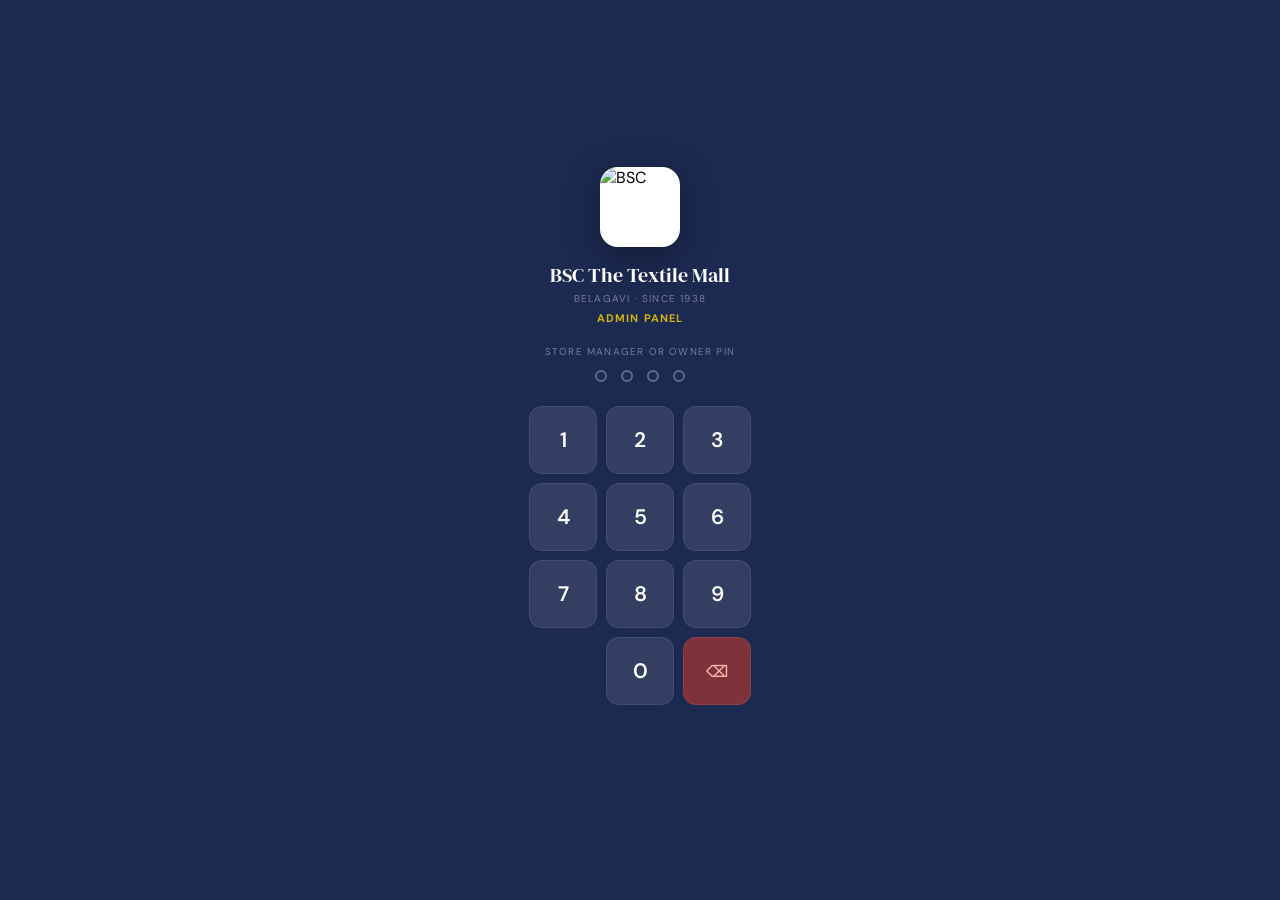
==== admin.html @ 537e8206 "Create admin.html" ====
<!DOCTYPE html>
<html lang="en">
<head>
<meta charset="UTF-8"/>
<meta name="viewport" content="width=device-width,initial-scale=1,maximum-scale=1,user-scalable=no"/>
<title>Admin Panel — BSC Store Checklist</title>
<link href="https://fonts.googleapis.com/css2?family=DM+Serif+Display&family=DM+Sans:opsz,wght@9..40,400;9..40,600;9..40,700&display=swap" rel="stylesheet"/>
<style>
:root{
  --navy:#1E2D5A;--navy-l:#EEF1FB;--gold:#B8860B;--gold-l:#FFF8E7;
  --crimson:#C0392B;--crimson-l:#FFECEC;
  --green:#1E7A1E;--green-l:#D1FAE5;
  --orange:#D97706;--orange-l:#FEF3C7;
  --ink:#1A1A2E;--ink-60:rgba(26,26,46,.6);--ink-30:rgba(26,26,46,.3);--ink-10:rgba(26,26,46,.06);
  --ivory:#F9F7F0;--white:#fff;--border:#E8E4D8;
  --r:12px;--r-sm:8px;
}
*,*::before,*::after{box-sizing:border-box;margin:0;padding:0}
html,body{height:100%;background:var(--navy);font-family:"DM Sans",system-ui,sans-serif;-webkit-font-smoothing:antialiased}
button{font-family:inherit;cursor:pointer;border:0;outline:0;-webkit-tap-highlight-color:transparent}
input,select,textarea{font-family:inherit;outline:0}

/* ── PAGES ── */
.page{position:fixed;top:0;left:0;right:0;bottom:0;display:none;overflow-y:auto}
.page.active{display:block}

/* ── PIN PAGE ── */
#pg-pin{background:#1C2951;flex-direction:column;align-items:center;justify-content:center}
#pg-pin.active{display:flex}
.logo-icon{width:80px;height:80px;background:#fff;border-radius:18px;display:flex;align-items:center;justify-content:center;overflow:hidden;margin-bottom:14px;box-shadow:0 8px 32px rgba(0,0,0,.35)}
.logo-icon img{width:100%;height:100%;object-fit:cover}
.s-name{font-family:"DM Serif Display",serif;font-size:20px;color:#fff;margin-bottom:3px;text-align:center}
.tagline{font-size:10px;color:rgba(255,255,255,.4);letter-spacing:.12em;text-transform:uppercase;margin-bottom:6px}
.app-nm{font-size:11px;font-weight:700;color:rgba(255,215,0,.8);letter-spacing:.1em;text-transform:uppercase;margin-bottom:20px}
.pin-hint{font-size:10px;color:rgba(255,255,255,.4);letter-spacing:.12em;text-transform:uppercase;margin-bottom:12px}
.dots{display:flex;gap:14px;justify-content:center;margin-bottom:24px}
.dot{width:12px;height:12px;border-radius:50%;border:2px solid rgba(255,255,255,.3);background:transparent;transition:all .18s}
.dot.on{background:#fff;border-color:#fff}
.pad{display:grid;grid-template-columns:repeat(3,68px);gap:9px}
.k{width:68px;height:68px;border-radius:13px;background:rgba(255,255,255,.1);color:#fff;font-size:21px;font-weight:600;border:1px solid rgba(255,255,255,.08);transition:background .12s,transform .1s}
.k:active{background:rgba(255,255,255,.22);transform:scale(.93)}
.k-zero{grid-column:2}
.k-del{background:rgba(192,57,43,.6);font-size:16px;color:#ffb3a8}
.pin-msg{font-size:12px;min-height:18px;margin-top:10px;color:#ff8b7e;text-align:center}
.pin-msg.info{color:rgba(255,255,255,.5)}

/* ── MAIN PAGE ── */
#pg-main{background:var(--ivory)}
.topbar{background:var(--navy);padding:13px 18px;display:flex;align-items:center;justify-content:space-between;position:sticky;top:0;z-index:100}
.tb-left{display:flex;align-items:center;gap:10px}
.tb-logo{height:34px;width:44px;object-fit:contain;background:rgba(255,255,255,.1);border-radius:7px;padding:3px}
.tb-info .tb-title{font-family:"DM Serif Display",serif;color:#fff;font-size:15px}
.tb-info .tb-sub{font-size:10px;color:rgba(255,255,255,.5);margin-top:2px}
.tb-right{display:flex;gap:8px;align-items:center}
.back-btn{padding:7px 14px;border-radius:8px;background:rgba(255,255,255,.12);color:#fff;font-size:12px;font-weight:600}

/* tabs */
.tabs{background:var(--white);border-bottom:2px solid var(--border);display:flex;position:sticky;top:60px;z-index:90}
.tab{flex:1;padding:12px 6px;font-size:12px;font-weight:600;color:var(--ink-60);border-bottom:2px solid transparent;margin-bottom:-2px;background:transparent;border-top:0;border-left:0;border-right:0;border-radius:0;transition:color .15s,border-color .15s;text-align:center}
.tab.active{color:var(--navy);border-bottom-color:var(--gold)}

/* panels */
.panel{display:none;padding:16px;max-width:900px;margin:0 auto;padding-bottom:40px}
.panel.active{display:block}

/* section header row */
.sec-hdr{display:flex;align-items:center;justify-content:space-between;margin-bottom:12px;margin-top:4px}
.sec-hdr h2{font-family:"DM Serif Display",serif;font-size:18px;color:var(--navy)}
.add-btn{padding:9px 16px;border-radius:var(--r-sm);background:var(--navy);color:#fff;font-size:12px;font-weight:700;display:flex;align-items:center;gap:6px}

/* search/filter bar */
.filter-bar{display:flex;gap:8px;margin-bottom:14px;flex-wrap:wrap}
.search-inp{flex:1;min-width:160px;padding:9px 12px;border-radius:var(--r-sm);border:1.5px solid var(--border);font-size:13px;background:var(--white);color:var(--ink)}
.filter-sel{padding:9px 10px;border-radius:var(--r-sm);border:1.5px solid var(--border);font-size:12px;background:var(--white);color:var(--ink)}

/* task table */
.task-table{width:100%;border-collapse:collapse;background:var(--white);border-radius:var(--r);overflow:hidden;border:1.5px solid var(--border)}
.task-table th{background:var(--navy);color:#fff;font-size:11px;font-weight:700;padding:10px 12px;text-align:left;letter-spacing:.05em}
.task-table td{padding:10px 12px;font-size:12px;color:var(--ink);border-bottom:1px solid var(--border);vertical-align:middle}
.task-table tr:last-child td{border-bottom:0}
.task-table tr:hover td{background:var(--ivory)}
.tid{font-size:10px;font-weight:700;color:var(--ink-60);font-family:monospace}
.role-pill{display:inline-block;padding:2px 8px;border-radius:5px;font-size:10px;font-weight:600;background:var(--navy-l);color:var(--navy);margin:1px}
.type-pill{display:inline-block;padding:2px 8px;border-radius:5px;font-size:10px;font-weight:600;background:var(--gold-l);color:var(--gold)}
.inactive-row td{opacity:.45}
.active-toggle{width:36px;height:20px;border-radius:10px;border:0;cursor:pointer;position:relative;transition:background .2s;flex-shrink:0}
.active-toggle.on{background:var(--green)}
.active-toggle.off{background:var(--ink-30)}
.active-toggle::after{content:'';position:absolute;top:2px;width:16px;height:16px;border-radius:50%;background:#fff;transition:left .2s}
.active-toggle.on::after{left:18px}
.active-toggle.off::after{left:2px}
.action-btns{display:flex;gap:6px}
.edit-btn{padding:5px 11px;border-radius:6px;background:var(--navy-l);color:var(--navy);font-size:11px;font-weight:600}
.del-btn{padding:5px 11px;border-radius:6px;background:var(--crimson-l);color:var(--crimson);font-size:11px;font-weight:600}

/* users cards */
.user-grid{display:grid;grid-template-columns:repeat(auto-fill,minmax(240px,1fr));gap:12px}
.user-card{background:var(--white);border-radius:var(--r);border:1.5px solid var(--border);padding:14px;display:flex;align-items:center;gap:12px}
.user-card.inactive{opacity:.5}
.u-avatar{width:42px;height:42px;border-radius:10px;background:var(--navy);color:#fff;font-size:16px;font-weight:700;display:flex;align-items:center;justify-content:center;flex-shrink:0}
.u-info{flex:1;min-width:0}
.u-name{font-size:14px;font-weight:700;color:var(--ink)}
.u-role{font-size:11px;color:var(--ink-60);margin-top:2px}
.u-pin{font-size:11px;font-weight:700;color:var(--navy);margin-top:3px;font-family:monospace;letter-spacing:.08em}
.u-actions{display:flex;flex-direction:column;gap:5px}

/* settings */
.settings-grid{display:grid;gap:14px}
.setting-card{background:var(--white);border-radius:var(--r);border:1.5px solid var(--border);padding:16px}
.setting-card h3{font-size:13px;font-weight:700;color:var(--navy);margin-bottom:12px;display:flex;align-items:center;gap:7px}
.setting-row{display:flex;flex-direction:column;gap:4px;margin-bottom:10px}
.setting-row:last-child{margin-bottom:0}
.setting-row label{font-size:11px;font-weight:600;color:var(--ink-60);text-transform:uppercase;letter-spacing:.06em}
.setting-row input,.setting-row select{padding:9px 12px;border-radius:var(--r-sm);border:1.5px solid var(--border);font-size:13px;color:var(--ink);background:var(--ivory)}
.save-settings-btn{padding:11px 22px;border-radius:var(--r-sm);background:var(--navy);color:#fff;font-size:13px;font-weight:700;margin-top:4px}

/* ── DRAWER (slide-in form) ── */
.overlay{position:fixed;inset:0;background:rgba(0,0,0,.45);z-index:200;display:none}
.overlay.open{display:block}
.drawer{position:fixed;bottom:0;left:0;right:0;background:var(--white);border-radius:20px 20px 0 0;z-index:201;transform:translateY(100%);transition:transform .3s cubic-bezier(.4,0,.2,1);max-height:92vh;overflow-y:auto;padding:20px 18px 32px}
.drawer.open{transform:translateY(0)}
.drawer-handle{width:36px;height:4px;border-radius:2px;background:var(--border);margin:0 auto 16px}
.drawer-title{font-family:"DM Serif Display",serif;font-size:18px;color:var(--navy);margin-bottom:16px}
.form-row{display:flex;flex-direction:column;gap:4px;margin-bottom:12px}
.form-row label{font-size:11px;font-weight:600;color:var(--ink-60);text-transform:uppercase;letter-spacing:.06em}
.form-row input,.form-row select,.form-row textarea{padding:10px 12px;border-radius:var(--r-sm);border:1.5px solid var(--border);font-size:13px;color:var(--ink);background:var(--ivory);width:100%}
.form-row textarea{resize:none;height:60px}
.form-row select{appearance:none;-webkit-appearance:none;background-image:url("data:image/svg+xml,%3Csvg xmlns='http://www.w3.org/2000/svg' width='12' height='8'%3E%3Cpath d='M1 1l5 5 5-5' stroke='%231A1A2E' stroke-width='1.5' fill='none'/%3E%3C/svg%3E");background-repeat:no-repeat;background-position:right 12px center;padding-right:32px}
.form-2col{display:grid;grid-template-columns:1fr 1fr;gap:10px}
.drawer-btns{display:flex;gap:10px;margin-top:16px}
.drawer-cancel{flex:1;padding:13px;border-radius:var(--r);background:var(--ivory);color:var(--ink-60);font-size:14px;font-weight:600;border:1.5px solid var(--border)}
.drawer-save{flex:2;padding:13px;border-radius:var(--r);background:var(--navy);color:#fff;font-size:14px;font-weight:700}

/* PIN confirm modal */
.modal-wrap{position:fixed;inset:0;background:rgba(0,0,0,.5);z-index:300;display:none;align-items:center;justify-content:center;padding:20px}
.modal-wrap.open{display:flex}
.modal{background:var(--white);border-radius:var(--r);padding:24px;width:100%;max-width:320px}
.modal h3{font-family:"DM Serif Display",serif;font-size:17px;color:var(--navy);margin-bottom:6px}
.modal p{font-size:13px;color:var(--ink-60);margin-bottom:16px}
.pin-inp{width:100%;padding:12px;border-radius:var(--r-sm);border:1.5px solid var(--border);font-size:18px;text-align:center;letter-spacing:.2em;color:var(--navy);font-weight:700;background:var(--ivory);-webkit-text-security:disc}
.modal-msg{font-size:12px;color:var(--crimson);margin-top:6px;min-height:18px}
.modal-btns{display:flex;gap:10px;margin-top:14px}
.modal-cancel{flex:1;padding:12px;border-radius:var(--r-sm);background:var(--ivory);color:var(--ink-60);font-size:13px;font-weight:600;border:1.5px solid var(--border)}
.modal-confirm{flex:2;padding:12px;border-radius:var(--r-sm);background:var(--navy);color:#fff;font-size:13px;font-weight:700}

/* loading spinner */
#pg-load{background:var(--ivory);flex-direction:column;align-items:center;justify-content:center;gap:14px}
#pg-load.active{display:flex}
.spinner{width:36px;height:36px;border-radius:50%;border:3px solid var(--border);border-top-color:var(--navy);animation:spin .7s linear infinite}
@keyframes spin{to{transform:rotate(360deg)}}

/* toast */
#toast{position:fixed;bottom:28px;left:50%;transform:translateX(-50%) translateY(60px);background:var(--ink);color:#fff;padding:11px 20px;border-radius:10px;font-size:13px;z-index:999;transition:transform .3s,opacity .3s;white-space:nowrap;pointer-events:none;opacity:0}
#toast.show{transform:translateX(-50%) translateY(0);opacity:1}
#toast.err{background:var(--crimson)}
#toast.ok{background:var(--green)}

/* empty */
.empty{text-align:center;padding:40px 20px;color:var(--ink-60);font-size:13px}

@media(max-width:600px){
  .task-table{display:block;overflow-x:auto}
  .form-2col{grid-template-columns:1fr}
}
</style>
</head>
<body>

<!-- PIN PAGE -->
<div id="pg-pin" class="page active">
  <div class="logo-icon"><img id="pinLogo" alt="BSC"/></div>
  <div class="s-name">BSC The Textile Mall</div>
  <div class="tagline">Belagavi &middot; Since 1938</div>
  <div class="app-nm">Admin Panel</div>
  <div class="pin-hint">Store Manager or Owner PIN</div>
  <div class="dots">
    <div class="dot" id="d0"></div><div class="dot" id="d1"></div>
    <div class="dot" id="d2"></div><div class="dot" id="d3"></div>
  </div>
  <div class="pad">
    <button class="k" onclick="kp(1)">1</button><button class="k" onclick="kp(2)">2</button><button class="k" onclick="kp(3)">3</button>
    <button class="k" onclick="kp(4)">4</button><button class="k" onclick="kp(5)">5</button><button class="k" onclick="kp(6)">6</button>
    <button class="k" onclick="kp(7)">7</button><button class="k" onclick="kp(8)">8</button><button class="k" onclick="kp(9)">9</button>
    <button class="k k-zero" onclick="kp(0)">0</button><button class="k k-del" onclick="kd()">&#9003;</button>
  </div>
  <div class="pin-msg" id="pmsg"></div>
</div>

<!-- LOADING -->
<div id="pg-load" class="page">
  <div class="spinner"></div>
  <div style="font-size:13px;color:var(--ink-60)">Loading...</div>
</div>

<!-- MAIN ADMIN PAGE -->
<div id="pg-main" class="page">
  <div class="topbar">
    <div class="tb-left">
      <img class="tb-logo" id="topLogo" alt="BSC"/>
      <div class="tb-info">
        <div class="tb-title">Admin Panel</div>
        <div class="tb-sub" id="tb-user">—</div>
      </div>
    </div>
    <div class="tb-right">
      <button class="back-btn" onclick="location.href='dashboard.html'">&#8592; Dashboard</button>
    </div>
  </div>

  <div class="tabs">
    <button class="tab active" onclick="switchTab('tasks')">&#9776; Tasks</button>
    <button class="tab" onclick="switchTab('users')">&#128100; Users</button>
    <button class="tab" onclick="switchTab('settings')">&#9881; Settings</button>
  </div>

  <!-- TASKS PANEL -->
  <div class="panel active" id="panel-tasks">
    <div class="sec-hdr">
      <h2>Checklist Tasks</h2>
      <button class="add-btn" onclick="openTaskDrawer()">&#43; Add Task</button>
    </div>
    <div class="filter-bar">
      <input class="search-inp" id="taskSearch" placeholder="&#128269; Search tasks..." oninput="renderTasks()"/>
      <select class="filter-sel" id="secFilter" onchange="renderTasks()"><option value="">All Sections</option></select>
      <select class="filter-sel" id="roleFilter" onchange="renderTasks()"><option value="">All Roles</option></select>
      <select class="filter-sel" id="statusFilter" onchange="renderTasks()">
        <option value="">All</option><option value="active">Active</option><option value="inactive">Inactive</option>
      </select>
    </div>
    <div style="overflow-x:auto">
      <table class="task-table" id="taskTable">
        <thead><tr>
          <th>ID</th><th>Section</th><th>Task</th><th>Role 1</th><th>Role 2</th>
          <th>Type</th><th>Mand.</th><th>Active</th><th>Actions</th>
        </tr></thead>
        <tbody id="taskBody"></tbody>
      </table>
    </div>
    <div class="empty" id="taskEmpty" style="display:none">No tasks found.</div>
  </div>

  <!-- USERS PANEL -->
  <div class="panel" id="panel-users">
    <div class="sec-hdr">
      <h2>Users</h2>
      <button class="add-btn" onclick="openUserDrawer()">&#43; Add User</button>
    </div>
    <div class="user-grid" id="userGrid"></div>
    <div class="empty" id="userEmpty" style="display:none">No users found.</div>
  </div>

  <!-- SETTINGS PANEL -->
  <div class="panel" id="panel-settings">
    <div class="sec-hdr"><h2>Settings</h2></div>
    <div class="settings-grid">
      <div class="setting-card">
        <h3>&#127981; Store Information</h3>
        <div class="setting-row"><label>Store Name</label><input id="s-storeName" type="text"/></div>
        <div class="setting-row"><label>Location</label><input id="s-location" type="text"/></div>
        <div class="form-2col">
          <div class="setting-row"><label>Opening Time</label><input id="s-openTime" type="time"/></div>
          <div class="setting-row"><label>Closing Time</label><input id="s-closeTime" type="time"/></div>
        </div>
        <button class="save-settings-btn" onclick="saveSettings()">Save Settings</button>
      </div>
    </div>
  </div>
</div>

<!-- TASK DRAWER -->
<div class="overlay" id="taskOverlay" onclick="closeTaskDrawer()"></div>
<div class="drawer" id="taskDrawer">
  <div class="drawer-handle"></div>
  <div class="drawer-title" id="drawerTitle">Add Task</div>
  <input type="hidden" id="editTaskId"/>
  <div class="form-row"><label>Section</label>
    <select id="f-section" onchange="checkNewSec()">
      <option value="">— Select —</option>
      <option value="__new__">+ New section...</option>
    </select>
  </div>
  <div class="form-row" id="newSecRow" style="display:none">
    <label>New Section Name</label><input id="f-newSection" type="text" placeholder="e.g. Mid-Day Checks"/>
  </div>
  <div class="form-row"><label>Task Name</label><input id="f-taskName" type="text" placeholder="Describe the task..."/></div>
  <div class="form-2col">
    <div class="form-row"><label>Role 1</label>
      <select id="f-role1">
        <option value="Store Manager">Store Manager</option>
        <option value="Billing Manager">Billing Manager</option>
        <option value="CRM Manager(1)">CRM Manager(1)</option>
        <option value="CRM Manager(2)">CRM Manager(2)</option>
        <option value="Electrical Manager">Electrical Manager</option>
        <option value="All">All</option>
      </select>
    </div>
    <div class="form-row"><label>Role 2</label>
      <select id="f-role2">
        <option value="NA">NA</option>
        <option value="Store Manager">Store Manager</option>
        <option value="Billing Manager">Billing Manager</option>
        <option value="CRM Manager(1)">CRM Manager(1)</option>
        <option value="CRM Manager(2)">CRM Manager(2)</option>
        <option value="Electrical Manager">Electrical Manager</option>
        <option value="All">All</option>
      </select>
    </div>
  </div>
  <div class="form-2col">
    <div class="form-row"><label>Type</label>
      <select id="f-type">
        <option value="yesno">Yes / No</option>
        <option value="rating">Rating (1–5)</option>
        <option value="photo">Photo</option>
        <option value="text">Text</option>
      </select>
    </div>
    <div class="form-row"><label>Mandatory</label>
      <select id="f-mandatory"><option value="Yes">Yes</option><option value="No">No</option></select>
    </div>
  </div>
  <div class="form-2col">
    <div class="form-row"><label>Photo Required</label>
      <select id="f-photo"><option value="No">No</option><option value="Yes">Yes</option></select>
    </div>
    <div class="form-row"><label>Active</label>
      <select id="f-active"><option value="Yes">Yes</option><option value="No">No</option></select>
    </div>
  </div>
  <div class="drawer-btns">
    <button class="drawer-cancel" onclick="closeTaskDrawer()">Cancel</button>
    <button class="drawer-save" onclick="saveTask()">&#10003; Save Task</button>
  </div>
</div>

<!-- USER DRAWER -->
<div class="overlay" id="userOverlay" onclick="closeUserDrawer()"></div>
<div class="drawer" id="userDrawer">
  <div class="drawer-handle"></div>
  <div class="drawer-title" id="userDrawerTitle">Add User</div>
  <input type="hidden" id="editUserName"/>
  <div class="form-row"><label>Full Name</label><input id="u-name" type="text" placeholder="e.g. Prem Kumar"/></div>
  <div class="form-row"><label>Role</label>
    <select id="u-role">
      <option value="Store Manager">Store Manager</option>
      <option value="Billing Manager">Billing Manager</option>
      <option value="CRM Manager(1)">CRM Manager(1)</option>
      <option value="CRM Manager(2)">CRM Manager(2)</option>
      <option value="Electrical Manager">Electrical Manager</option>
      <option value="Owner">Owner</option>
    </select>
  </div>
  <div class="form-row"><label>PIN (4 digits)</label><input id="u-pin" type="number" placeholder="e.g. 4412" maxlength="4" min="1000" max="9999"/></div>
  <div class="form-row"><label>Status</label>
    <select id="u-active"><option value="Yes">Active</option><option value="No">Inactive</option></select>
  </div>
  <div class="drawer-btns">
    <button class="drawer-cancel" onclick="closeUserDrawer()">Cancel</button>
    <button class="drawer-save" onclick="saveUser()">&#10003; Save User</button>
  </div>
</div>

<!-- PIN CONFIRM MODAL -->
<div class="modal-wrap" id="pinModal">
  <div class="modal">
    <h3>&#128274; Confirm Identity</h3>
    <p id="pinModalMsg">Enter your Store Manager or Owner PIN to save changes.</p>
    <input class="pin-inp" id="confirmPin" type="password" maxlength="4" placeholder="••••" oninput="clearModalMsg()"/>
    <div class="modal-msg" id="modalMsg"></div>
    <div class="modal-btns">
      <button class="modal-cancel" onclick="closePinModal()">Cancel</button>
      <button class="modal-confirm" onclick="confirmPinAction()">Confirm</button>
    </div>
  </div>
</div>

<div id="toast"></div>

<script>
var API='https://script.google.com/macros/s/AKfycbzT-GnqHn6EfZnNMl2JdqwTfaOoKLklHe0PN4CSynq-c2nZWa1t43_8vNyvCrkpHqSyhQ/exec';
var BSC_LOGO='https://bsctextilescandb-ui.github.io/retail-crm/logo.jpg';

var me=null, pin='';
var allTasks=[], allUsers=[], settings={};
var pendingAction=null; // {fn, label}

// ── LOGOS ──────────────────────────────────────────────────────
document.getElementById('pinLogo').src=BSC_LOGO;
document.getElementById('topLogo').src=BSC_LOGO;

// ── PIN ────────────────────────────────────────────────────────
function dots(){ for(var i=0;i<4;i++){ var el=document.getElementById('d'+i); if(i<pin.length) el.classList.add('on'); else el.classList.remove('on'); } }
function kp(n){ if(pin.length>=4) return; pin+=String(n); dots(); if(pin.length===4) setTimeout(doLogin,200); }
function kd(){ if(!pin.length) return; pin=pin.slice(0,-1); dots(); setMsg('',''); }
function setMsg(t,c){ var el=document.getElementById('pmsg'); el.textContent=t; el.className='pin-msg'+(c?' '+c:''); }

function doLogin(){
  setMsg('Checking...','info');
  apiGet('validatePin',{pin:pin},function(r){
    if(!r.ok){ setMsg(r.error||'Invalid PIN','err'); pin=''; dots(); return; }
    if(!r.isAdmin){ setMsg('Admin access only (Store Manager or Owner)','err'); pin=''; dots(); return; }
    me={name:r.name,role:r.role,pin:pin};
    goPage('pg-load');
    loadAll();
  });
}

// ── PAGES ──────────────────────────────────────────────────────
function goPage(id){
  ['pg-pin','pg-load','pg-main'].forEach(function(p){
    var el=document.getElementById(p); if(!el) return;
    if(p===id){ el.classList.add('active'); el.style.display=''; }
    else{ el.classList.remove('active'); el.style.display='none'; }
  });
}

// ── API ────────────────────────────────────────────────────────
function apiGet(action,params,cb){
  var q='action='+encodeURIComponent(action);
  if(params) Object.keys(params).forEach(function(k){ q+='&'+encodeURIComponent(k)+'='+encodeURIComponent(String(params[k])); });
  fetch(API+'?'+q,{redirect:'follow'}).then(function(r){return r.text();})
    .then(function(t){try{cb(JSON.parse(t));}catch(e){cb({ok:false,error:'Bad response'});}})
    .catch(function(e){cb({ok:false,error:e.message});});
}
function apiPost(data,cb){
  fetch(API,{method:'POST',headers:{'Content-Type':'text/plain;charset=utf-8'},body:JSON.stringify(data),redirect:'follow'})
    .then(function(r){return r.text();})
    .then(function(t){try{cb(JSON.parse(t));}catch(e){cb({ok:false,error:'Server error'});}})
    .catch(function(e){cb({ok:false,error:e.message});});
}
function toast(msg,type){
  var t=document.getElementById('toast'); t.textContent=msg;
  t.className=(type==='err'?'err show':type==='ok'?'ok show':'show');
  clearTimeout(t._t); t._t=setTimeout(function(){t.className='';},3000);
}
function esc(s){ return String(s).replace(/&/g,'&amp;').replace(/</g,'&lt;').replace(/>/g,'&gt;'); }

// ── LOAD ALL ───────────────────────────────────────────────────
function loadAll(){
  var done=0;
  function check(){ if(++done===3){ goPage('pg-main'); document.getElementById('tb-user').textContent=me.name+' · '+me.role; } }
  apiGet('getTasks',{},function(r){ if(r.ok){ allTasks=r.tasks||[]; populateFilters(); renderTasks(); } check(); });
  apiGet('getUsers',{},function(r){ if(r.ok){ allUsers=r.users||[]; renderUsers(); } check(); });
  apiGet('getSettings',{},function(r){ if(r.ok){ settings=r.settings||{}; populateSettings(); } check(); });
}

// ── TABS ───────────────────────────────────────────────────────
function switchTab(tab){
  ['tasks','users','settings'].forEach(function(t){
    document.querySelector('[onclick*="\''+t+'\'"]').classList.toggle('active',t===tab);
    document.getElementById('panel-'+t).classList.toggle('active',t===tab);
  });
}

// ── TASKS ──────────────────────────────────────────────────────
function populateFilters(){
  var secs=[...new Set(allTasks.map(function(t){return String(t.Section||'').trim();}))].filter(Boolean);
  var roles=[...new Set(allTasks.flatMap(function(t){return [String(t.Role1||''),String(t.Role2||'')].filter(function(r){return r&&r!=='NA'&&r!=='na';});}))];
  var sf=document.getElementById('secFilter'); sf.innerHTML='<option value="">All Sections</option>';
  secs.forEach(function(s){ sf.innerHTML+='<option value="'+esc(s)+'">'+esc(s)+'</option>'; });
  var rf=document.getElementById('roleFilter'); rf.innerHTML='<option value="">All Roles</option>';
  roles.forEach(function(r){ rf.innerHTML+='<option value="'+esc(r)+'">'+esc(r)+'</option>'; });
  // also populate section dropdown in drawer
  var fd=document.getElementById('f-section');
  fd.innerHTML='<option value="">— Select —</option>';
  secs.forEach(function(s){ fd.innerHTML+='<option value="'+esc(s)+'">'+esc(s)+'</option>'; });
  fd.innerHTML+='<option value="__new__">+ New section...</option>';
}

function renderTasks(){
  var q=(document.getElementById('taskSearch').value||'').toLowerCase();
  var sf=document.getElementById('secFilter').value;
  var rf=document.getElementById('roleFilter').value;
  var stf=document.getElementById('statusFilter').value;
  var filtered=allTasks.filter(function(t){
    if(sf&&String(t.Section||'').trim()!==sf) return false;
    if(rf){ var r1=String(t.Role1||'').trim(),r2=String(t.Role2||'').trim(); if(r1!==rf&&r2!==rf) return false; }
    if(stf==='active'&&String(t.Active||'').trim().toLowerCase()!=='yes') return false;
    if(stf==='inactive'&&String(t.Active||'').trim().toLowerCase()==='yes') return false;
    if(q){ var hay=(String(t.Task_ID||'')+String(t.Task_Name||'')+String(t.Section||'')).toLowerCase(); if(!hay.includes(q)) return false; }
    return true;
  });
  var tbody=document.getElementById('taskBody');
  tbody.innerHTML='';
  document.getElementById('taskEmpty').style.display=filtered.length?'none':'block';
  document.getElementById('taskTable').style.display=filtered.length?'':'none';
  filtered.forEach(function(t){
    var isActive=String(t.Active||'').trim().toLowerCase()==='yes';
    var tr=document.createElement('tr');
    tr.className=isActive?'':'inactive-row';
    tr.innerHTML=
      '<td><span class="tid">'+esc(t.Task_ID||'')+'</span></td>'
      +'<td style="max-width:120px;white-space:nowrap;overflow:hidden;text-overflow:ellipsis">'+esc(t.Section||'')+'</td>'
      +'<td style="max-width:220px">'+esc(t.Task_Name||'')+'</td>'
      +'<td><span class="role-pill">'+esc(t.Role1||'')+'</span></td>'
      +'<td>'+(t.Role2&&String(t.Role2).trim()!=='NA'?'<span class="role-pill">'+esc(t.Role2)+'</span>':'-')+'</td>'
      +'<td><span class="type-pill">'+esc(t.Type||'')+'</span></td>'
      +'<td style="text-align:center">'+(String(t.Mandatory||'').toLowerCase()==='yes'?'&#10003;':'-')+'</td>'
      +'<td><button class="active-toggle '+(isActive?'on':'off')+'" title="Toggle active" onclick="toggleTask(\''+esc(String(t.Task_ID||''))+'\')" data-id="'+esc(String(t.Task_ID||''))+'"></button></td>'
      +'<td><div class="action-btns">'
        +'<button class="edit-btn" onclick="openTaskDrawer(\''+esc(String(t.Task_ID||''))+'\')" >Edit</button>'
        +'<button class="del-btn" onclick="deleteTask(\''+esc(String(t.Task_ID||''))+'\')">Delete</button>'
      +'</div></td>';
    tbody.appendChild(tr);
  });
}

// ── TASK DRAWER ────────────────────────────────────────────────
function openTaskDrawer(taskId){
  document.getElementById('editTaskId').value=taskId||'';
  if(taskId){
    var t=allTasks.find(function(x){return String(x.Task_ID||'').trim()===taskId;});
    if(!t) return;
    document.getElementById('drawerTitle').textContent='Edit Task — '+taskId;
    setVal('f-section',String(t.Section||'').trim());
    setVal('f-taskName',String(t.Task_Name||'').trim());
    setVal('f-role1',String(t.Role1||'').trim());
    setVal('f-role2',String(t.Role2||'NA').trim());
    setVal('f-type',String(t.Type||'yesno').trim().toLowerCase());
    setVal('f-mandatory',String(t.Mandatory||'Yes').trim());
    setVal('f-photo',String(t.Photo_Required||'No').trim());
    setVal('f-active',String(t.Active||'Yes').trim());
  } else {
    document.getElementById('drawerTitle').textContent='Add New Task';
    ['f-taskName','f-newSection'].forEach(function(id){document.getElementById(id).value='';});
    setVal('f-section',''); setVal('f-role1','Store Manager'); setVal('f-role2','NA');
    setVal('f-type','yesno'); setVal('f-mandatory','Yes'); setVal('f-photo','No'); setVal('f-active','Yes');
    document.getElementById('newSecRow').style.display='none';
  }
  document.getElementById('taskOverlay').classList.add('open');
  document.getElementById('taskDrawer').classList.add('open');
}
function closeTaskDrawer(){ document.getElementById('taskOverlay').classList.remove('open'); document.getElementById('taskDrawer').classList.remove('open'); }
function checkNewSec(){ document.getElementById('newSecRow').style.display=document.getElementById('f-section').value==='__new__'?'block':'none'; }

function saveTask(){
  var taskId=document.getElementById('editTaskId').value;
  var secVal=document.getElementById('f-section').value;
  var section=secVal==='__new__'?document.getElementById('f-newSection').value.trim():secVal;
  var taskName=document.getElementById('f-taskName').value.trim();
  if(!section||!taskName){ toast('Section and Task Name are required','err'); return; }
  var payload={
    section,taskName,
    role1:document.getElementById('f-role1').value,
    role2:document.getElementById('f-role2').value,
    type:document.getElementById('f-type').value,
    mandatory:document.getElementById('f-mandatory').value,
    photoRequired:document.getElementById('f-photo').value,
    active:document.getElementById('f-active').value
  };
  if(taskId){ payload.action='updateTask'; payload.taskId=taskId; }
  else { payload.action='addTask'; }
  requirePin(taskId?'Confirm PIN to update task':'Confirm PIN to add task',function(adminPin){
    payload.adminPin=adminPin;
    closeTaskDrawer();
    apiPost(payload,function(r){
      if(r.ok){ toast(taskId?'Task updated':'Task added ✓','ok'); loadAll(); }
      else toast(r.error||'Failed','err');
    });
  });
}

function toggleTask(taskId){
  requirePin('Confirm PIN to toggle task',function(adminPin){
    apiPost({action:'toggleTask',taskId,adminPin},function(r){
      if(r.ok){ toast('Task '+(r.active==='Yes'?'activated':'deactivated')); loadAll(); }
      else toast(r.error||'Failed','err');
    });
  });
}

function deleteTask(taskId){
  if(!confirm('Delete task '+taskId+'?\n\nNote: Tasks with submission history cannot be deleted — use Toggle Active instead.')) return;
  requirePin('Confirm PIN to delete task',function(adminPin){
    apiPost({action:'deleteTask',taskId,adminPin},function(r){
      if(r.ok){ toast('Task deleted','ok'); loadAll(); }
      else toast(r.error||'Cannot delete: '+r.error,'err');
    });
  });
}

// ── USERS ──────────────────────────────────────────────────────
function renderUsers(){
  var grid=document.getElementById('userGrid'); grid.innerHTML='';
  document.getElementById('userEmpty').style.display=allUsers.length?'none':'block';
  allUsers.forEach(function(u){
    var isActive=String(u.active||'').toLowerCase()==='yes';
    var card=document.createElement('div');
    card.className='user-card'+(isActive?'':' inactive');
    var init=(u.name||'?').slice(0,1).toUpperCase();
    card.innerHTML=
      '<div class="u-avatar">'+esc(init)+'</div>'
      +'<div class="u-info">'
        +'<div class="u-name">'+esc(u.name||'')+'</div>'
        +'<div class="u-role">'+esc(u.role||'')+'</div>'
        +'<div class="u-pin">PIN: ****</div>'
        +'<div style="font-size:10px;margin-top:2px;color:'+(isActive?'var(--green)':'var(--crimson)')+'">'+( isActive?'● Active':'● Inactive')+'</div>'
      +'</div>'
      +'<div class="u-actions">'
        +'<button class="edit-btn" onclick="openUserDrawer(\''+esc(u.name||'')+'\')">Edit</button>'
        +'<button class="del-btn" onclick="deactivateUser(\''+esc(u.name||'')+'\')">'+( isActive?'Deactivate':'Activate')+'</button>'
      +'</div>';
    grid.appendChild(card);
  });
}

function openUserDrawer(userName){
  document.getElementById('editUserName').value=userName||'';
  if(userName){
    var u=allUsers.find(function(x){return x.name===userName;});
    if(!u) return;
    document.getElementById('userDrawerTitle').textContent='Edit User';
    document.getElementById('u-name').value=u.name||'';
    document.getElementById('u-name').disabled=true;
    setVal('u-role',u.role||'');
    document.getElementById('u-pin').value='';
    document.getElementById('u-pin').placeholder='Leave blank to keep current PIN';
    setVal('u-active',u.active||'Yes');
  } else {
    document.getElementById('userDrawerTitle').textContent='Add New User';
    document.getElementById('u-name').value='';
    document.getElementById('u-name').disabled=false;
    document.getElementById('u-pin').value='';
    document.getElementById('u-pin').placeholder='4-digit PIN';
    setVal('u-role','Billing Manager');
    setVal('u-active','Yes');
  }
  document.getElementById('userOverlay').classList.add('open');
  document.getElementById('userDrawer').classList.add('open');
}
function closeUserDrawer(){ document.getElementById('userOverlay').classList.remove('open'); document.getElementById('userDrawer').classList.remove('open'); }

function saveUser(){
  var isEdit=!!document.getElementById('editUserName').value;
  var name=document.getElementById('u-name').value.trim();
  var role=document.getElementById('u-role').value;
  var pin=document.getElementById('u-pin').value.trim();
  var active=document.getElementById('u-active').value;
  if(!name){ toast('Name is required','err'); return; }
  if(!isEdit&&(!pin||pin.length!==4||isNaN(pin))){ toast('Valid 4-digit PIN required','err'); return; }
  var payload=isEdit
    ?{action:'updateUser',name,role,active}
    :{action:'addUser',name,role,pin,active};
  if(isEdit&&pin&&pin.length===4) payload.newPin=pin;
  requirePin('Confirm PIN to save user',function(adminPin){
    payload.adminPin=adminPin;
    closeUserDrawer();
    apiPost(payload,function(r){
      if(r.ok){ toast(isEdit?'User updated':'User added ✓','ok'); loadAll(); }
      else toast(r.error||'Failed','err');
    });
  });
}

function deactivateUser(name){
  var u=allUsers.find(function(x){return x.name===name;});
  if(!u) return;
  var isActive=String(u.active||'').toLowerCase()==='yes';
  var action=isActive?'deactivate':'activate';
  if(!confirm((isActive?'Deactivate':'Activate')+' user "'+name+'"?')) return;
  requirePin('Confirm PIN to '+action+' user',function(adminPin){
    apiPost({action:'updateUser',name,role:u.role,active:isActive?'No':'Yes',adminPin},function(r){
      if(r.ok){ toast('User '+(isActive?'deactivated':'activated'),'ok'); loadAll(); }
      else toast(r.error||'Failed','err');
    });
  });
}

// ── SETTINGS ───────────────────────────────────────────────────
function populateSettings(){
  var map={storeName:'s-storeName',location:'s-location',openTime:'s-openTime',closeTime:'s-closeTime'};
  Object.keys(map).forEach(function(k){ var el=document.getElementById(map[k]); if(el&&settings[k]) el.value=settings[k]; });
}
function saveSettings(){
  var s={
    storeName:document.getElementById('s-storeName').value.trim(),
    location:document.getElementById('s-location').value.trim(),
    openTime:document.getElementById('s-openTime').value,
    closeTime:document.getElementById('s-closeTime').value
  };
  requirePin('Confirm PIN to save settings',function(adminPin){
    apiPost({action:'updateSettings',settings:s,adminPin},function(r){
      if(r.ok) toast('Settings saved ✓','ok'); else toast(r.error||'Failed','err');
    });
  });
}

// ── PIN CONFIRM MODAL ──────────────────────────────────────────
function requirePin(label,onConfirm){
  document.getElementById('pinModalMsg').textContent=label;
  document.getElementById('confirmPin').value='';
  document.getElementById('modalMsg').textContent='';
  pendingAction=onConfirm;
  document.getElementById('pinModal').classList.add('open');
  setTimeout(function(){ document.getElementById('confirmPin').focus(); },200);
}
function closePinModal(){ document.getElementById('pinModal').classList.remove('open'); pendingAction=null; }
function clearModalMsg(){ document.getElementById('modalMsg').textContent=''; }
function confirmPinAction(){
  var entered=document.getElementById('confirmPin').value.trim();
  if(!entered||entered.length!==4){ document.getElementById('modalMsg').textContent='Enter your 4-digit PIN.'; return; }
  // verify PIN server-side
  apiGet('validatePin',{pin:entered},function(r){
    if(!r.ok||!r.isAdmin){ document.getElementById('modalMsg').textContent='Invalid or non-admin PIN.'; return; }
    closePinModal();
    if(pendingAction) pendingAction(entered);
  });
}
// allow Enter key in PIN modal
document.getElementById('confirmPin').addEventListener('keydown',function(e){ if(e.key==='Enter') confirmPinAction(); });

// ── HELPERS ────────────────────────────────────────────────────
function setVal(id,val){
  var el=document.getElementById(id); if(!el) return;
  if(el.tagName==='SELECT'){
    for(var i=0;i<el.options.length;i++){ if(el.options[i].value===val){ el.selectedIndex=i; return; } }
  } else el.value=val;
}
</script>
</body>
</html>
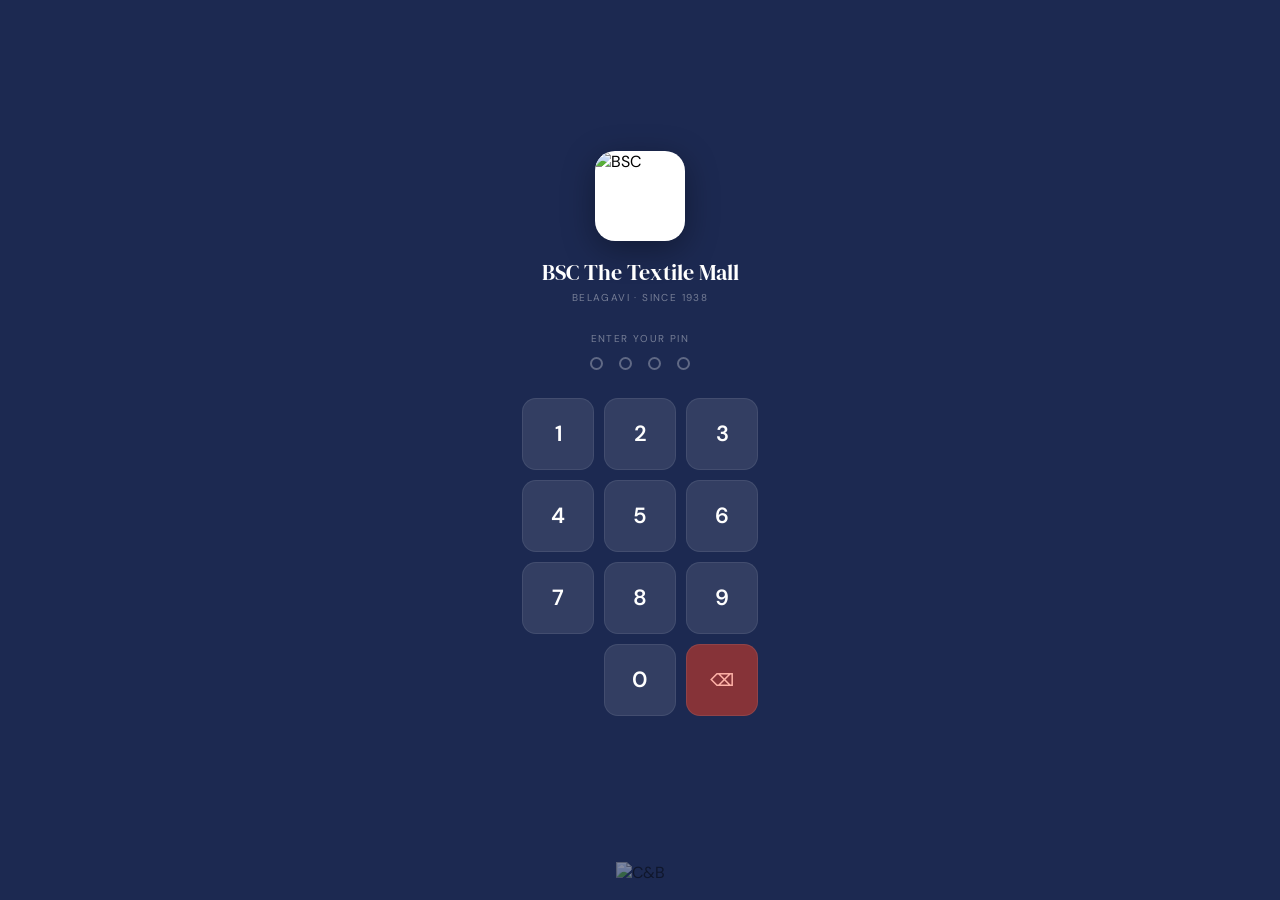
==== commit 7f5cd5a5: "Update admin.html" ====
--- a/admin.html
+++ b/admin.html
@@ -166,28 +166,8 @@
 </head>
 <body>
 
-<!-- PIN PAGE -->
-<div id="pg-pin" class="page active">
-  <div class="logo-icon"><img id="pinLogo" alt="BSC"/></div>
-  <div class="s-name">BSC The Textile Mall</div>
-  <div class="tagline">Belagavi &middot; Since 1938</div>
-  <div class="app-nm">Admin Panel</div>
-  <div class="pin-hint">Store Manager or Owner PIN</div>
-  <div class="dots">
-    <div class="dot" id="d0"></div><div class="dot" id="d1"></div>
-    <div class="dot" id="d2"></div><div class="dot" id="d3"></div>
-  </div>
-  <div class="pad">
-    <button class="k" onclick="kp(1)">1</button><button class="k" onclick="kp(2)">2</button><button class="k" onclick="kp(3)">3</button>
-    <button class="k" onclick="kp(4)">4</button><button class="k" onclick="kp(5)">5</button><button class="k" onclick="kp(6)">6</button>
-    <button class="k" onclick="kp(7)">7</button><button class="k" onclick="kp(8)">8</button><button class="k" onclick="kp(9)">9</button>
-    <button class="k k-zero" onclick="kp(0)">0</button><button class="k k-del" onclick="kd()">&#9003;</button>
-  </div>
-  <div class="pin-msg" id="pmsg"></div>
-</div>
-
 <!-- LOADING -->
-<div id="pg-load" class="page">
+<div id="pg-load" class="page active">
   <div class="spinner"></div>
   <div style="font-size:13px;color:var(--ink-60)">Loading...</div>
 </div>
@@ -380,34 +360,30 @@
 var API='https://script.google.com/macros/s/AKfycbzT-GnqHn6EfZnNMl2JdqwTfaOoKLklHe0PN4CSynq-c2nZWa1t43_8vNyvCrkpHqSyhQ/exec';
 var BSC_LOGO='https://bsctextilescandb-ui.github.io/retail-crm/logo.jpg';
 
-var me=null, pin='';
+var me=null;
 var allTasks=[], allUsers=[], settings={};
-var pendingAction=null; // {fn, label}
+var pendingAction=null;
 
 // ── LOGOS ──────────────────────────────────────────────────────
-document.getElementById('pinLogo').src=BSC_LOGO;
 document.getElementById('topLogo').src=BSC_LOGO;
 
-// ── PIN ────────────────────────────────────────────────────────
-function dots(){ for(var i=0;i<4;i++){ var el=document.getElementById('d'+i); if(i<pin.length) el.classList.add('on'); else el.classList.remove('on'); } }
-function kp(n){ if(pin.length>=4) return; pin+=String(n); dots(); if(pin.length===4) setTimeout(doLogin,200); }
-function kd(){ if(!pin.length) return; pin=pin.slice(0,-1); dots(); setMsg('',''); }
-function setMsg(t,c){ var el=document.getElementById('pmsg'); el.textContent=t; el.className='pin-msg'+(c?' '+c:''); }
-
-function doLogin(){
-  setMsg('Checking...','info');
-  apiGet('validatePin',{pin:pin},function(r){
-    if(!r.ok){ setMsg(r.error||'Invalid PIN','err'); pin=''; dots(); return; }
-    if(!r.isAdmin){ setMsg('Admin access only (Store Manager or Owner)','err'); pin=''; dots(); return; }
-    me={name:r.name,role:r.role,pin:pin};
-    goPage('pg-load');
+// ── SESSION CHECK ──────────────────────────────────────────────
+(function(){
+  var raw=sessionStorage.getItem('bscAuth');
+  if(!raw){ location.href='index.html'; return; }
+  try{
+    var auth=JSON.parse(raw);
+    var role=String(auth.role||'').trim().toLowerCase();
+    // Only Store Manager can access admin (not Owner)
+    if(role!=='store manager'){ location.href='dashboard.html'; return; }
+    me=auth;
     loadAll();
-  });
-}
+  }catch(e){ location.href='index.html'; }
+})();
 
 // ── PAGES ──────────────────────────────────────────────────────
 function goPage(id){
-  ['pg-pin','pg-load','pg-main'].forEach(function(p){
+  ['pg-load','pg-main'].forEach(function(p){
     var el=document.getElementById(p); if(!el) return;
     if(p===id){ el.classList.add('active'); el.style.display=''; }
     else{ el.classList.remove('active'); el.style.display='none'; }
@@ -685,29 +661,24 @@
   });
 }
 
-// ── PIN CONFIRM MODAL ──────────────────────────────────────────
+// ── PIN CONFIRM — uses session PIN directly ────────────────────
 function requirePin(label,onConfirm){
-  document.getElementById('pinModalMsg').textContent=label;
-  document.getElementById('confirmPin').value='';
-  document.getElementById('modalMsg').textContent='';
-  pendingAction=onConfirm;
-  document.getElementById('pinModal').classList.add('open');
-  setTimeout(function(){ document.getElementById('confirmPin').focus(); },200);
+  // Session already has the PIN from login — use it directly
+  // Still show a simple confirm dialog so accidental clicks don't fire
+  if(!confirm(label+'\n\nClick OK to confirm with your login PIN.')){ return; }
+  if(onConfirm) onConfirm(me.pin);
 }
 function closePinModal(){ document.getElementById('pinModal').classList.remove('open'); pendingAction=null; }
 function clearModalMsg(){ document.getElementById('modalMsg').textContent=''; }
 function confirmPinAction(){
   var entered=document.getElementById('confirmPin').value.trim();
   if(!entered||entered.length!==4){ document.getElementById('modalMsg').textContent='Enter your 4-digit PIN.'; return; }
-  // verify PIN server-side
   apiGet('validatePin',{pin:entered},function(r){
     if(!r.ok||!r.isAdmin){ document.getElementById('modalMsg').textContent='Invalid or non-admin PIN.'; return; }
     closePinModal();
     if(pendingAction) pendingAction(entered);
   });
 }
-// allow Enter key in PIN modal
-document.getElementById('confirmPin').addEventListener('keydown',function(e){ if(e.key==='Enter') confirmPinAction(); });
 
 // ── HELPERS ────────────────────────────────────────────────────
 function setVal(id,val){
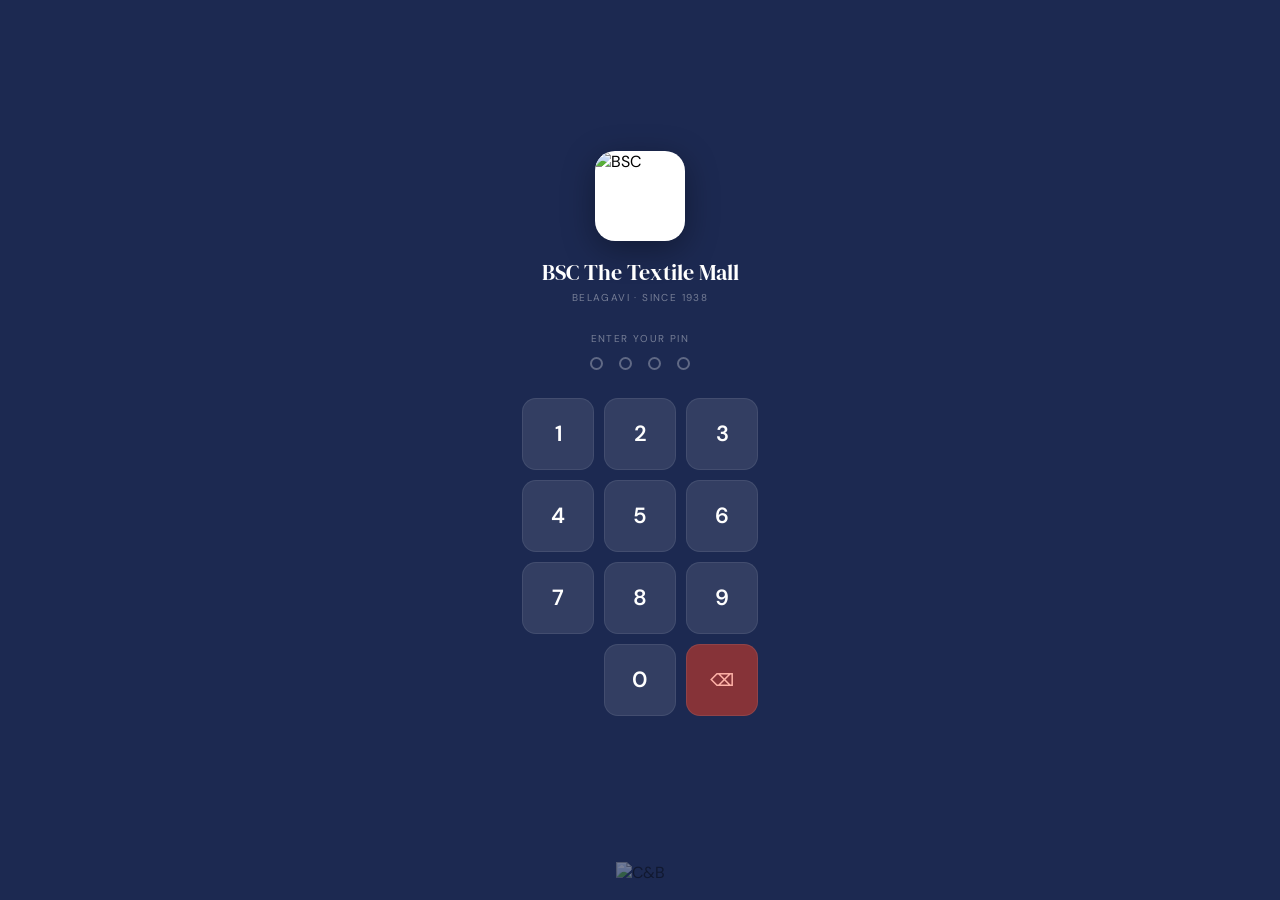
==== commit 48d7d594: "Add files via upload" ====
--- a/admin.html
+++ b/admin.html
@@ -6,115 +6,77 @@
 <title>Admin Panel — BSC Store Checklist</title>
 <link href="https://fonts.googleapis.com/css2?family=DM+Serif+Display&family=DM+Sans:opsz,wght@9..40,400;9..40,600;9..40,700&display=swap" rel="stylesheet"/>
 <style>
-:root{
-  --navy:#1E2D5A;--navy-l:#EEF1FB;--gold:#B8860B;--gold-l:#FFF8E7;
-  --crimson:#C0392B;--crimson-l:#FFECEC;
-  --green:#1E7A1E;--green-l:#D1FAE5;
-  --orange:#D97706;--orange-l:#FEF3C7;
-  --ink:#1A1A2E;--ink-60:rgba(26,26,46,.6);--ink-30:rgba(26,26,46,.3);--ink-10:rgba(26,26,46,.06);
-  --ivory:#F9F7F0;--white:#fff;--border:#E8E4D8;
-  --r:12px;--r-sm:8px;
-}
+:root{--navy:#1E2D5A;--navy-l:#EEF1FB;--gold:#B8860B;--gold-l:#FFF8E7;--crimson:#C0392B;--crimson-l:#FFECEC;--green:#1E7A1E;--green-l:#D1FAE5;--orange:#D97706;--orange-l:#FEF3C7;--ink:#1A1A2E;--ink-60:rgba(26,26,46,.6);--ink-10:rgba(26,26,46,.06);--ivory:#F9F7F0;--white:#fff;--border:#E8E4D8;--r:12px;--r-sm:8px;}
 *,*::before,*::after{box-sizing:border-box;margin:0;padding:0}
-html,body{height:100%;background:var(--navy);font-family:"DM Sans",system-ui,sans-serif;-webkit-font-smoothing:antialiased}
+html,body{background:var(--ivory);font-family:"DM Sans",system-ui,sans-serif;min-height:100vh;-webkit-font-smoothing:antialiased}
 button{font-family:inherit;cursor:pointer;border:0;outline:0;-webkit-tap-highlight-color:transparent}
 input,select,textarea{font-family:inherit;outline:0}
-
-/* ── PAGES ── */
-.page{position:fixed;top:0;left:0;right:0;bottom:0;display:none;overflow-y:auto}
-.page.active{display:block}
-
-/* ── PIN PAGE ── */
-#pg-pin{background:#1C2951;flex-direction:column;align-items:center;justify-content:center}
-#pg-pin.active{display:flex}
-.logo-icon{width:80px;height:80px;background:#fff;border-radius:18px;display:flex;align-items:center;justify-content:center;overflow:hidden;margin-bottom:14px;box-shadow:0 8px 32px rgba(0,0,0,.35)}
-.logo-icon img{width:100%;height:100%;object-fit:cover}
-.s-name{font-family:"DM Serif Display",serif;font-size:20px;color:#fff;margin-bottom:3px;text-align:center}
-.tagline{font-size:10px;color:rgba(255,255,255,.4);letter-spacing:.12em;text-transform:uppercase;margin-bottom:6px}
-.app-nm{font-size:11px;font-weight:700;color:rgba(255,215,0,.8);letter-spacing:.1em;text-transform:uppercase;margin-bottom:20px}
-.pin-hint{font-size:10px;color:rgba(255,255,255,.4);letter-spacing:.12em;text-transform:uppercase;margin-bottom:12px}
-.dots{display:flex;gap:14px;justify-content:center;margin-bottom:24px}
-.dot{width:12px;height:12px;border-radius:50%;border:2px solid rgba(255,255,255,.3);background:transparent;transition:all .18s}
-.dot.on{background:#fff;border-color:#fff}
-.pad{display:grid;grid-template-columns:repeat(3,68px);gap:9px}
-.k{width:68px;height:68px;border-radius:13px;background:rgba(255,255,255,.1);color:#fff;font-size:21px;font-weight:600;border:1px solid rgba(255,255,255,.08);transition:background .12s,transform .1s}
-.k:active{background:rgba(255,255,255,.22);transform:scale(.93)}
-.k-zero{grid-column:2}
-.k-del{background:rgba(192,57,43,.6);font-size:16px;color:#ffb3a8}
-.pin-msg{font-size:12px;min-height:18px;margin-top:10px;color:#ff8b7e;text-align:center}
-.pin-msg.info{color:rgba(255,255,255,.5)}
-
-/* ── MAIN PAGE ── */
-#pg-main{background:var(--ivory)}
+/* PASSWORD MODAL */
+.pw-overlay{position:fixed;inset:0;background:rgba(0,0,0,.55);z-index:500;display:flex;align-items:center;justify-content:center;padding:20px}
+.pw-modal{background:var(--white);border-radius:var(--r);padding:24px;width:100%;max-width:320px}
+.pw-modal h3{font-family:"DM Serif Display",serif;font-size:18px;color:var(--navy);margin-bottom:6px}
+.pw-modal p{font-size:13px;color:var(--ink-60);margin-bottom:16px}
+.pw-inp{width:100%;padding:12px;border-radius:var(--r-sm);border:1.5px solid var(--border);font-size:16px;text-align:center;letter-spacing:.2em;color:var(--navy);font-weight:700;background:var(--ivory);-webkit-text-security:disc;margin-bottom:6px}
+.pw-msg{font-size:12px;color:var(--crimson);min-height:18px;margin-bottom:10px}
+.pw-btns{display:flex;gap:10px}
+.pw-cancel{flex:1;padding:12px;border-radius:var(--r-sm);background:var(--ivory);color:var(--ink-60);font-size:13px;font-weight:600;border:1.5px solid var(--border)}
+.pw-confirm{flex:2;padding:12px;border-radius:var(--r-sm);background:var(--navy);color:#fff;font-size:13px;font-weight:700}
+/* TOPBAR */
 .topbar{background:var(--navy);padding:13px 18px;display:flex;align-items:center;justify-content:space-between;position:sticky;top:0;z-index:100}
 .tb-left{display:flex;align-items:center;gap:10px}
 .tb-logo{height:34px;width:44px;object-fit:contain;background:rgba(255,255,255,.1);border-radius:7px;padding:3px}
-.tb-info .tb-title{font-family:"DM Serif Display",serif;color:#fff;font-size:15px}
-.tb-info .tb-sub{font-size:10px;color:rgba(255,255,255,.5);margin-top:2px}
-.tb-right{display:flex;gap:8px;align-items:center}
+.tb-title{font-family:"DM Serif Display",serif;color:#fff;font-size:15px}
+.tb-sub{font-size:10px;color:rgba(255,255,255,.5);margin-top:2px}
 .back-btn{padding:7px 14px;border-radius:8px;background:rgba(255,255,255,.12);color:#fff;font-size:12px;font-weight:600}
-
-/* tabs */
+/* TABS */
 .tabs{background:var(--white);border-bottom:2px solid var(--border);display:flex;position:sticky;top:60px;z-index:90}
 .tab{flex:1;padding:12px 6px;font-size:12px;font-weight:600;color:var(--ink-60);border-bottom:2px solid transparent;margin-bottom:-2px;background:transparent;border-top:0;border-left:0;border-right:0;border-radius:0;transition:color .15s,border-color .15s;text-align:center}
 .tab.active{color:var(--navy);border-bottom-color:var(--gold)}
-
-/* panels */
 .panel{display:none;padding:16px;max-width:900px;margin:0 auto;padding-bottom:40px}
 .panel.active{display:block}
-
-/* section header row */
+/* SECTION */
 .sec-hdr{display:flex;align-items:center;justify-content:space-between;margin-bottom:12px;margin-top:4px}
 .sec-hdr h2{font-family:"DM Serif Display",serif;font-size:18px;color:var(--navy)}
-.add-btn{padding:9px 16px;border-radius:var(--r-sm);background:var(--navy);color:#fff;font-size:12px;font-weight:700;display:flex;align-items:center;gap:6px}
-
-/* search/filter bar */
+.add-btn{padding:9px 16px;border-radius:var(--r-sm);background:var(--navy);color:#fff;font-size:12px;font-weight:700}
+/* FILTER */
 .filter-bar{display:flex;gap:8px;margin-bottom:14px;flex-wrap:wrap}
 .search-inp{flex:1;min-width:160px;padding:9px 12px;border-radius:var(--r-sm);border:1.5px solid var(--border);font-size:13px;background:var(--white);color:var(--ink)}
 .filter-sel{padding:9px 10px;border-radius:var(--r-sm);border:1.5px solid var(--border);font-size:12px;background:var(--white);color:var(--ink)}
-
-/* task table */
+/* TASK TABLE */
 .task-table{width:100%;border-collapse:collapse;background:var(--white);border-radius:var(--r);overflow:hidden;border:1.5px solid var(--border)}
 .task-table th{background:var(--navy);color:#fff;font-size:11px;font-weight:700;padding:10px 12px;text-align:left;letter-spacing:.05em}
 .task-table td{padding:10px 12px;font-size:12px;color:var(--ink);border-bottom:1px solid var(--border);vertical-align:middle}
 .task-table tr:last-child td{border-bottom:0}
 .task-table tr:hover td{background:var(--ivory)}
 .tid{font-size:10px;font-weight:700;color:var(--ink-60);font-family:monospace}
-.role-pill{display:inline-block;padding:2px 8px;border-radius:5px;font-size:10px;font-weight:600;background:var(--navy-l);color:var(--navy);margin:1px}
 .type-pill{display:inline-block;padding:2px 8px;border-radius:5px;font-size:10px;font-weight:600;background:var(--gold-l);color:var(--gold)}
 .inactive-row td{opacity:.45}
-.active-toggle{width:36px;height:20px;border-radius:10px;border:0;cursor:pointer;position:relative;transition:background .2s;flex-shrink:0}
+.active-toggle{width:36px;height:20px;border-radius:10px;border:0;cursor:pointer;position:relative;transition:background .2s}
 .active-toggle.on{background:var(--green)}
-.active-toggle.off{background:var(--ink-30)}
+.active-toggle.off{background:var(--ink-60)}
 .active-toggle::after{content:'';position:absolute;top:2px;width:16px;height:16px;border-radius:50%;background:#fff;transition:left .2s}
 .active-toggle.on::after{left:18px}
 .active-toggle.off::after{left:2px}
 .action-btns{display:flex;gap:6px}
 .edit-btn{padding:5px 11px;border-radius:6px;background:var(--navy-l);color:var(--navy);font-size:11px;font-weight:600}
 .del-btn{padding:5px 11px;border-radius:6px;background:var(--crimson-l);color:var(--crimson);font-size:11px;font-weight:600}
-
-/* users cards */
+/* USERS */
 .user-grid{display:grid;grid-template-columns:repeat(auto-fill,minmax(240px,1fr));gap:12px}
 .user-card{background:var(--white);border-radius:var(--r);border:1.5px solid var(--border);padding:14px;display:flex;align-items:center;gap:12px}
-.user-card.inactive{opacity:.5}
 .u-avatar{width:42px;height:42px;border-radius:10px;background:var(--navy);color:#fff;font-size:16px;font-weight:700;display:flex;align-items:center;justify-content:center;flex-shrink:0}
 .u-info{flex:1;min-width:0}
 .u-name{font-size:14px;font-weight:700;color:var(--ink)}
-.u-role{font-size:11px;color:var(--ink-60);margin-top:2px}
-.u-pin{font-size:11px;font-weight:700;color:var(--navy);margin-top:3px;font-family:monospace;letter-spacing:.08em}
+.u-status{font-size:10px;margin-top:3px}
 .u-actions{display:flex;flex-direction:column;gap:5px}
-
-/* settings */
+/* SETTINGS */
 .settings-grid{display:grid;gap:14px}
 .setting-card{background:var(--white);border-radius:var(--r);border:1.5px solid var(--border);padding:16px}
-.setting-card h3{font-size:13px;font-weight:700;color:var(--navy);margin-bottom:12px;display:flex;align-items:center;gap:7px}
+.setting-card h3{font-size:13px;font-weight:700;color:var(--navy);margin-bottom:12px}
 .setting-row{display:flex;flex-direction:column;gap:4px;margin-bottom:10px}
-.setting-row:last-child{margin-bottom:0}
 .setting-row label{font-size:11px;font-weight:600;color:var(--ink-60);text-transform:uppercase;letter-spacing:.06em}
-.setting-row input,.setting-row select{padding:9px 12px;border-radius:var(--r-sm);border:1.5px solid var(--border);font-size:13px;color:var(--ink);background:var(--ivory)}
+.setting-row input{padding:9px 12px;border-radius:var(--r-sm);border:1.5px solid var(--border);font-size:13px;color:var(--ink);background:var(--ivory)}
 .save-settings-btn{padding:11px 22px;border-radius:var(--r-sm);background:var(--navy);color:#fff;font-size:13px;font-weight:700;margin-top:4px}
-
-/* ── DRAWER (slide-in form) ── */
+/* DRAWER */
 .overlay{position:fixed;inset:0;background:rgba(0,0,0,.45);z-index:200;display:none}
 .overlay.open{display:block}
 .drawer{position:fixed;bottom:0;left:0;right:0;background:var(--white);border-radius:20px 20px 0 0;z-index:201;transform:translateY(100%);transition:transform .3s cubic-bezier(.4,0,.2,1);max-height:92vh;overflow-y:auto;padding:20px 18px 32px}
@@ -124,125 +86,88 @@
 .form-row{display:flex;flex-direction:column;gap:4px;margin-bottom:12px}
 .form-row label{font-size:11px;font-weight:600;color:var(--ink-60);text-transform:uppercase;letter-spacing:.06em}
 .form-row input,.form-row select,.form-row textarea{padding:10px 12px;border-radius:var(--r-sm);border:1.5px solid var(--border);font-size:13px;color:var(--ink);background:var(--ivory);width:100%}
-.form-row textarea{resize:none;height:60px}
-.form-row select{appearance:none;-webkit-appearance:none;background-image:url("data:image/svg+xml,%3Csvg xmlns='http://www.w3.org/2000/svg' width='12' height='8'%3E%3Cpath d='M1 1l5 5 5-5' stroke='%231A1A2E' stroke-width='1.5' fill='none'/%3E%3C/svg%3E");background-repeat:no-repeat;background-position:right 12px center;padding-right:32px}
 .form-2col{display:grid;grid-template-columns:1fr 1fr;gap:10px}
 .drawer-btns{display:flex;gap:10px;margin-top:16px}
 .drawer-cancel{flex:1;padding:13px;border-radius:var(--r);background:var(--ivory);color:var(--ink-60);font-size:14px;font-weight:600;border:1.5px solid var(--border)}
 .drawer-save{flex:2;padding:13px;border-radius:var(--r);background:var(--navy);color:#fff;font-size:14px;font-weight:700}
-
-/* PIN confirm modal */
-.modal-wrap{position:fixed;inset:0;background:rgba(0,0,0,.5);z-index:300;display:none;align-items:center;justify-content:center;padding:20px}
-.modal-wrap.open{display:flex}
-.modal{background:var(--white);border-radius:var(--r);padding:24px;width:100%;max-width:320px}
-.modal h3{font-family:"DM Serif Display",serif;font-size:17px;color:var(--navy);margin-bottom:6px}
-.modal p{font-size:13px;color:var(--ink-60);margin-bottom:16px}
-.pin-inp{width:100%;padding:12px;border-radius:var(--r-sm);border:1.5px solid var(--border);font-size:18px;text-align:center;letter-spacing:.2em;color:var(--navy);font-weight:700;background:var(--ivory);-webkit-text-security:disc}
-.modal-msg{font-size:12px;color:var(--crimson);margin-top:6px;min-height:18px}
-.modal-btns{display:flex;gap:10px;margin-top:14px}
-.modal-cancel{flex:1;padding:12px;border-radius:var(--r-sm);background:var(--ivory);color:var(--ink-60);font-size:13px;font-weight:600;border:1.5px solid var(--border)}
-.modal-confirm{flex:2;padding:12px;border-radius:var(--r-sm);background:var(--navy);color:#fff;font-size:13px;font-weight:700}
-
-/* loading spinner */
-#pg-load{background:var(--ivory);flex-direction:column;align-items:center;justify-content:center;gap:14px}
-#pg-load.active{display:flex}
+/* LOADING */
+#pg-load{position:fixed;inset:0;background:var(--ivory);z-index:999;display:flex;align-items:center;justify-content:center;flex-direction:column;gap:14px}
+#pg-load.hide{display:none}
 .spinner{width:36px;height:36px;border-radius:50%;border:3px solid var(--border);border-top-color:var(--navy);animation:spin .7s linear infinite}
 @keyframes spin{to{transform:rotate(360deg)}}
-
-/* toast */
-#toast{position:fixed;bottom:28px;left:50%;transform:translateX(-50%) translateY(60px);background:var(--ink);color:#fff;padding:11px 20px;border-radius:10px;font-size:13px;z-index:999;transition:transform .3s,opacity .3s;white-space:nowrap;pointer-events:none;opacity:0}
+#toast{position:fixed;bottom:28px;left:50%;transform:translateX(-50%) translateY(60px);background:var(--ink);color:#fff;padding:11px 20px;border-radius:10px;font-size:13px;z-index:9999;transition:transform .3s,opacity .3s;white-space:nowrap;pointer-events:none;opacity:0}
 #toast.show{transform:translateX(-50%) translateY(0);opacity:1}
 #toast.err{background:var(--crimson)}
 #toast.ok{background:var(--green)}
-
-/* empty */
 .empty{text-align:center;padding:40px 20px;color:var(--ink-60);font-size:13px}
-
-@media(max-width:600px){
-  .task-table{display:block;overflow-x:auto}
-  .form-2col{grid-template-columns:1fr}
-}
+@media(max-width:600px){.task-table{display:block;overflow-x:auto}.form-2col{grid-template-columns:1fr}}
 </style>
 </head>
 <body>
 
-<!-- LOADING -->
-<div id="pg-load" class="page active">
-  <div class="spinner"></div>
-  <div style="font-size:13px;color:var(--ink-60)">Loading...</div>
-</div>
-
-<!-- MAIN ADMIN PAGE -->
-<div id="pg-main" class="page">
-  <div class="topbar">
-    <div class="tb-left">
-      <img class="tb-logo" id="topLogo" alt="BSC"/>
-      <div class="tb-info">
-        <div class="tb-title">Admin Panel</div>
-        <div class="tb-sub" id="tb-user">—</div>
+<!-- PASSWORD MODAL -->
+<div class="pw-overlay" id="pwOverlay">
+  <div class="pw-modal">
+    <h3>🔒 Admin Access</h3>
+    <p>Enter the admin password to continue.</p>
+    <input class="pw-inp" type="password" id="pwInp" placeholder="••••••••" maxlength="20" onkeydown="if(event.key==='Enter')checkPw()"/>
+    <div class="pw-msg" id="pwMsg"></div>
+    <div class="pw-btns">
+      <button class="pw-cancel" onclick="location.href='dashboard.html'">Cancel</button>
+      <button class="pw-confirm" onclick="checkPw()">Confirm</button>
+    </div>
+  </div>
+</div>
+
+<div id="pg-load"><div class="spinner"></div><div style="font-size:13px;color:var(--ink-60)">Loading...</div></div>
+
+<div class="topbar">
+  <div class="tb-left">
+    <img class="tb-logo" src="https://bsctextilescandb-ui.github.io/retail-crm/logo.jpg" alt="BSC"/>
+    <div><div class="tb-title">Admin Panel</div><div class="tb-sub" id="tb-user">—</div></div>
+  </div>
+  <div><button class="back-btn" onclick="location.href='dashboard.html'">&#8592; Dashboard</button></div>
+</div>
+
+<div class="tabs">
+  <button class="tab active" onclick="switchTab('tasks')">&#9776; Tasks</button>
+  <button class="tab" onclick="switchTab('users')">&#128100; Users</button>
+  <button class="tab" onclick="switchTab('settings')">&#9881; Settings</button>
+</div>
+
+<div class="panel active" id="panel-tasks">
+  <div class="sec-hdr"><h2>Checklist Tasks</h2><button class="add-btn" onclick="openTaskDrawer()">&#43; Add Task</button></div>
+  <div class="filter-bar">
+    <input class="search-inp" id="taskSearch" placeholder="&#128269; Search tasks..." oninput="renderTasks()"/>
+    <select class="filter-sel" id="secFilter" onchange="renderTasks()"><option value="">All Sections</option></select>
+    <select class="filter-sel" id="statusFilter" onchange="renderTasks()"><option value="">All</option><option value="active">Active</option><option value="inactive">Inactive</option></select>
+  </div>
+  <div style="overflow-x:auto">
+    <table class="task-table" id="taskTable">
+      <thead><tr><th>ID</th><th>Section</th><th>Task</th><th>Type</th><th>Mand.</th><th>Active</th><th>Actions</th></tr></thead>
+      <tbody id="taskBody"></tbody>
+    </table>
+  </div>
+  <div class="empty" id="taskEmpty" style="display:none">No tasks found.</div>
+</div>
+
+<div class="panel" id="panel-users">
+  <div class="sec-hdr"><h2>Users</h2><button class="add-btn" onclick="openUserDrawer()">&#43; Add User</button></div>
+  <div class="user-grid" id="userGrid"></div>
+</div>
+
+<div class="panel" id="panel-settings">
+  <div class="sec-hdr"><h2>Settings</h2></div>
+  <div class="settings-grid">
+    <div class="setting-card">
+      <h3>&#127981; Store Information</h3>
+      <div class="setting-row"><label>Store Name</label><input id="s-storeName" type="text"/></div>
+      <div class="setting-row"><label>Location</label><input id="s-location" type="text"/></div>
+      <div class="form-2col">
+        <div class="setting-row"><label>Opening Time</label><input id="s-openTime" type="time"/></div>
+        <div class="setting-row"><label>Closing Time</label><input id="s-closeTime" type="time"/></div>
       </div>
-    </div>
-    <div class="tb-right">
-      <button class="back-btn" onclick="location.href='dashboard.html'">&#8592; Dashboard</button>
-    </div>
-  </div>
-
-  <div class="tabs">
-    <button class="tab active" onclick="switchTab('tasks')">&#9776; Tasks</button>
-    <button class="tab" onclick="switchTab('users')">&#128100; Users</button>
-    <button class="tab" onclick="switchTab('settings')">&#9881; Settings</button>
-  </div>
-
-  <!-- TASKS PANEL -->
-  <div class="panel active" id="panel-tasks">
-    <div class="sec-hdr">
-      <h2>Checklist Tasks</h2>
-      <button class="add-btn" onclick="openTaskDrawer()">&#43; Add Task</button>
-    </div>
-    <div class="filter-bar">
-      <input class="search-inp" id="taskSearch" placeholder="&#128269; Search tasks..." oninput="renderTasks()"/>
-      <select class="filter-sel" id="secFilter" onchange="renderTasks()"><option value="">All Sections</option></select>
-      <select class="filter-sel" id="roleFilter" onchange="renderTasks()"><option value="">All Roles</option></select>
-      <select class="filter-sel" id="statusFilter" onchange="renderTasks()">
-        <option value="">All</option><option value="active">Active</option><option value="inactive">Inactive</option>
-      </select>
-    </div>
-    <div style="overflow-x:auto">
-      <table class="task-table" id="taskTable">
-        <thead><tr>
-          <th>ID</th><th>Section</th><th>Task</th><th>Role 1</th><th>Role 2</th>
-          <th>Type</th><th>Mand.</th><th>Active</th><th>Actions</th>
-        </tr></thead>
-        <tbody id="taskBody"></tbody>
-      </table>
-    </div>
-    <div class="empty" id="taskEmpty" style="display:none">No tasks found.</div>
-  </div>
-
-  <!-- USERS PANEL -->
-  <div class="panel" id="panel-users">
-    <div class="sec-hdr">
-      <h2>Users</h2>
-      <button class="add-btn" onclick="openUserDrawer()">&#43; Add User</button>
-    </div>
-    <div class="user-grid" id="userGrid"></div>
-    <div class="empty" id="userEmpty" style="display:none">No users found.</div>
-  </div>
-
-  <!-- SETTINGS PANEL -->
-  <div class="panel" id="panel-settings">
-    <div class="sec-hdr"><h2>Settings</h2></div>
-    <div class="settings-grid">
-      <div class="setting-card">
-        <h3>&#127981; Store Information</h3>
-        <div class="setting-row"><label>Store Name</label><input id="s-storeName" type="text"/></div>
-        <div class="setting-row"><label>Location</label><input id="s-location" type="text"/></div>
-        <div class="form-2col">
-          <div class="setting-row"><label>Opening Time</label><input id="s-openTime" type="time"/></div>
-          <div class="setting-row"><label>Closing Time</label><input id="s-closeTime" type="time"/></div>
-        </div>
-        <button class="save-settings-btn" onclick="saveSettings()">Save Settings</button>
-      </div>
+      <button class="save-settings-btn" onclick="saveSettings()">Save Settings</button>
     </div>
   </div>
 </div>
@@ -255,45 +180,14 @@
   <input type="hidden" id="editTaskId"/>
   <div class="form-row"><label>Section</label>
     <select id="f-section" onchange="checkNewSec()">
-      <option value="">— Select —</option>
-      <option value="__new__">+ New section...</option>
+      <option value="">— Select —</option><option value="__new__">+ New section...</option>
     </select>
   </div>
-  <div class="form-row" id="newSecRow" style="display:none">
-    <label>New Section Name</label><input id="f-newSection" type="text" placeholder="e.g. Mid-Day Checks"/>
-  </div>
+  <div class="form-row" id="newSecRow" style="display:none"><label>New Section Name</label><input id="f-newSection" type="text" placeholder="e.g. Mid-Day Checks"/></div>
   <div class="form-row"><label>Task Name</label><input id="f-taskName" type="text" placeholder="Describe the task..."/></div>
   <div class="form-2col">
-    <div class="form-row"><label>Role 1</label>
-      <select id="f-role1">
-        <option value="Store Manager">Store Manager</option>
-        <option value="Billing Manager">Billing Manager</option>
-        <option value="CRM Manager(1)">CRM Manager(1)</option>
-        <option value="CRM Manager(2)">CRM Manager(2)</option>
-        <option value="Electrical Manager">Electrical Manager</option>
-        <option value="All">All</option>
-      </select>
-    </div>
-    <div class="form-row"><label>Role 2</label>
-      <select id="f-role2">
-        <option value="NA">NA</option>
-        <option value="Store Manager">Store Manager</option>
-        <option value="Billing Manager">Billing Manager</option>
-        <option value="CRM Manager(1)">CRM Manager(1)</option>
-        <option value="CRM Manager(2)">CRM Manager(2)</option>
-        <option value="Electrical Manager">Electrical Manager</option>
-        <option value="All">All</option>
-      </select>
-    </div>
-  </div>
-  <div class="form-2col">
     <div class="form-row"><label>Type</label>
-      <select id="f-type">
-        <option value="yesno">Yes / No</option>
-        <option value="rating">Rating (1–5)</option>
-        <option value="photo">Photo</option>
-        <option value="text">Text</option>
-      </select>
+      <select id="f-type"><option value="yesno">Yes / No</option><option value="rating">Rating (1–5)</option><option value="photo">Photo</option><option value="text">Text</option></select>
     </div>
     <div class="form-row"><label>Mandatory</label>
       <select id="f-mandatory"><option value="Yes">Yes</option><option value="No">No</option></select>
@@ -319,108 +213,60 @@
   <div class="drawer-handle"></div>
   <div class="drawer-title" id="userDrawerTitle">Add User</div>
   <input type="hidden" id="editUserName"/>
-  <div class="form-row"><label>Full Name</label><input id="u-name" type="text" placeholder="e.g. Prem Kumar"/></div>
-  <div class="form-row"><label>Role</label>
-    <select id="u-role">
-      <option value="Store Manager">Store Manager</option>
-      <option value="Billing Manager">Billing Manager</option>
-      <option value="CRM Manager(1)">CRM Manager(1)</option>
-      <option value="CRM Manager(2)">CRM Manager(2)</option>
-      <option value="Electrical Manager">Electrical Manager</option>
-      <option value="Owner">Owner</option>
-    </select>
-  </div>
-  <div class="form-row"><label>PIN (4 digits)</label><input id="u-pin" type="number" placeholder="e.g. 4412" maxlength="4" min="1000" max="9999"/></div>
-  <div class="form-row"><label>Status</label>
-    <select id="u-active"><option value="Yes">Active</option><option value="No">Inactive</option></select>
-  </div>
+  <div class="form-row"><label>Full Name</label><input id="u-name" type="text" placeholder="e.g. Amjad"/></div>
+  <div class="form-row"><label>PIN (4 digits)</label><input id="u-pin" type="number" placeholder="e.g. 1234" maxlength="4" min="1000" max="9999"/></div>
+  <div class="form-row"><label>Status</label><select id="u-active"><option value="Yes">Active</option><option value="No">Inactive</option></select></div>
   <div class="drawer-btns">
     <button class="drawer-cancel" onclick="closeUserDrawer()">Cancel</button>
     <button class="drawer-save" onclick="saveUser()">&#10003; Save User</button>
   </div>
 </div>
 
-<!-- PIN CONFIRM MODAL -->
-<div class="modal-wrap" id="pinModal">
-  <div class="modal">
-    <h3>&#128274; Confirm Identity</h3>
-    <p id="pinModalMsg">Enter your Store Manager or Owner PIN to save changes.</p>
-    <input class="pin-inp" id="confirmPin" type="password" maxlength="4" placeholder="••••" oninput="clearModalMsg()"/>
-    <div class="modal-msg" id="modalMsg"></div>
-    <div class="modal-btns">
-      <button class="modal-cancel" onclick="closePinModal()">Cancel</button>
-      <button class="modal-confirm" onclick="confirmPinAction()">Confirm</button>
-    </div>
-  </div>
-</div>
-
 <div id="toast"></div>
 
 <script>
-var API='https://script.google.com/macros/s/AKfycbzT-GnqHn6EfZnNMl2JdqwTfaOoKLklHe0PN4CSynq-c2nZWa1t43_8vNyvCrkpHqSyhQ/exec';
-var BSC_LOGO='https://bsctextilescandb-ui.github.io/retail-crm/logo.jpg';
-
-var me=null;
-var allTasks=[], allUsers=[], settings={};
-var pendingAction=null;
-
-// ── LOGOS ──────────────────────────────────────────────────────
-document.getElementById('topLogo').src=BSC_LOGO;
-
-// ── SESSION CHECK ──────────────────────────────────────────────
+var API='https://bsc-checklist.bsctextiles-candb.workers.dev';
+var ADMIN_PW='BSCCANDB';
+var me=null,allTasks=[],allUsers=[],settings={};
+var adminPassword='';
+
+// Check session
 (function(){
   var raw=sessionStorage.getItem('bscAuth');
-  if(!raw){ location.href='index.html'; return; }
-  try{
-    var auth=JSON.parse(raw);
-    var role=String(auth.role||'').trim().toLowerCase();
-    // Only Store Manager can access admin (not Owner)
-    if(role!=='store manager'){ location.href='dashboard.html'; return; }
-    me=auth;
-    loadAll();
-  }catch(e){ location.href='index.html'; }
+  if(!raw){location.href='index.html';return;}
+  try{me=JSON.parse(raw);document.getElementById('tb-user').textContent=me.name;}
+  catch(e){location.href='index.html';}
+  // Show password modal
+  document.getElementById('pg-load').classList.add('hide');
+  setTimeout(function(){document.getElementById('pwInp').focus();},200);
 })();
 
-// ── PAGES ──────────────────────────────────────────────────────
-function goPage(id){
-  ['pg-load','pg-main'].forEach(function(p){
-    var el=document.getElementById(p); if(!el) return;
-    if(p===id){ el.classList.add('active'); el.style.display=''; }
-    else{ el.classList.remove('active'); el.style.display='none'; }
-  });
-}
-
-// ── API ────────────────────────────────────────────────────────
+function checkPw(){
+  var val=document.getElementById('pwInp').value.trim();
+  if(val!==ADMIN_PW){document.getElementById('pwMsg').textContent='Incorrect password.';return;}
+  adminPassword=val;
+  document.getElementById('pwOverlay').style.display='none';
+  document.getElementById('pg-load').classList.remove('hide');
+  loadAll();
+}
+
 function apiGet(action,params,cb){
-  var q='action='+encodeURIComponent(action);
-  if(params) Object.keys(params).forEach(function(k){ q+='&'+encodeURIComponent(k)+'='+encodeURIComponent(String(params[k])); });
-  fetch(API+'?'+q,{redirect:'follow'}).then(function(r){return r.text();})
-    .then(function(t){try{cb(JSON.parse(t));}catch(e){cb({ok:false,error:'Bad response'});}})
-    .catch(function(e){cb({ok:false,error:e.message});});
+  var q='?action='+encodeURIComponent(action);
+  if(params)Object.keys(params).forEach(function(k){q+='&'+encodeURIComponent(k)+'='+encodeURIComponent(String(params[k]));});
+  fetch(API+'/'+q,{redirect:'follow'}).then(function(r){return r.json();}).then(cb).catch(function(e){cb({ok:false,error:e.message});});
 }
 function apiPost(data,cb){
-  fetch(API,{method:'POST',headers:{'Content-Type':'text/plain;charset=utf-8'},body:JSON.stringify(data),redirect:'follow'})
-    .then(function(r){return r.text();})
-    .then(function(t){try{cb(JSON.parse(t));}catch(e){cb({ok:false,error:'Server error'});}})
-    .catch(function(e){cb({ok:false,error:e.message});});
+  fetch(API+'/',{method:'POST',headers:{'Content-Type':'application/json'},body:JSON.stringify(data),redirect:'follow'})
+    .then(function(r){return r.json();}).then(cb).catch(function(e){cb({ok:false,error:e.message});});
 }
 function toast(msg,type){
-  var t=document.getElementById('toast'); t.textContent=msg;
+  var t=document.getElementById('toast');t.textContent=msg;
   t.className=(type==='err'?'err show':type==='ok'?'ok show':'show');
-  clearTimeout(t._t); t._t=setTimeout(function(){t.className='';},3000);
-}
-function esc(s){ return String(s).replace(/&/g,'&amp;').replace(/</g,'&lt;').replace(/>/g,'&gt;'); }
-
-// ── LOAD ALL ───────────────────────────────────────────────────
-function loadAll(){
-  var done=0;
-  function check(){ if(++done===3){ goPage('pg-main'); document.getElementById('tb-user').textContent=me.name+' · '+me.role; } }
-  apiGet('getTasks',{},function(r){ if(r.ok){ allTasks=r.tasks||[]; populateFilters(); renderTasks(); } check(); });
-  apiGet('getUsers',{},function(r){ if(r.ok){ allUsers=r.users||[]; renderUsers(); } check(); });
-  apiGet('getSettings',{},function(r){ if(r.ok){ settings=r.settings||{}; populateSettings(); } check(); });
-}
-
-// ── TABS ───────────────────────────────────────────────────────
+  clearTimeout(t._t);t._t=setTimeout(function(){t.className='';},3000);
+}
+function esc(s){return String(s).replace(/&/g,'&amp;').replace(/</g,'&lt;').replace(/>/g,'&gt;');}
+function setVal(id,val){var el=document.getElementById(id);if(!el)return;if(el.tagName==='SELECT'){for(var i=0;i<el.options.length;i++){if(el.options[i].value===val){el.selectedIndex=i;return;}}}else el.value=val;}
+
 function switchTab(tab){
   ['tasks','users','settings'].forEach(function(t){
     document.querySelector('[onclick*="\''+t+'\'"]').classList.toggle('active',t===tab);
@@ -428,70 +274,62 @@
   });
 }
 
-// ── TASKS ──────────────────────────────────────────────────────
+function loadAll(){
+  var done=0;
+  function check(){if(++done===3){document.getElementById('pg-load').classList.add('hide');}}
+  apiGet('getTasks',{},function(r){if(r.ok){allTasks=r.tasks||[];populateFilters();renderTasks();}check();});
+  apiGet('getUsers',{},function(r){if(r.ok){allUsers=r.users||[];renderUsers();}check();});
+  apiGet('getSettings',{},function(r){if(r.ok){settings=r.settings||{};populateSettings();}check();});
+}
+
 function populateFilters(){
   var secs=[...new Set(allTasks.map(function(t){return String(t.Section||'').trim();}))].filter(Boolean);
-  var roles=[...new Set(allTasks.flatMap(function(t){return [String(t.Role1||''),String(t.Role2||'')].filter(function(r){return r&&r!=='NA'&&r!=='na';});}))];
-  var sf=document.getElementById('secFilter'); sf.innerHTML='<option value="">All Sections</option>';
-  secs.forEach(function(s){ sf.innerHTML+='<option value="'+esc(s)+'">'+esc(s)+'</option>'; });
-  var rf=document.getElementById('roleFilter'); rf.innerHTML='<option value="">All Roles</option>';
-  roles.forEach(function(r){ rf.innerHTML+='<option value="'+esc(r)+'">'+esc(r)+'</option>'; });
-  // also populate section dropdown in drawer
+  var sf=document.getElementById('secFilter');sf.innerHTML='<option value="">All Sections</option>';
+  secs.forEach(function(s){sf.innerHTML+='<option value="'+esc(s)+'">'+esc(s)+'</option>';});
   var fd=document.getElementById('f-section');
   fd.innerHTML='<option value="">— Select —</option>';
-  secs.forEach(function(s){ fd.innerHTML+='<option value="'+esc(s)+'">'+esc(s)+'</option>'; });
+  secs.forEach(function(s){fd.innerHTML+='<option value="'+esc(s)+'">'+esc(s)+'</option>';});
   fd.innerHTML+='<option value="__new__">+ New section...</option>';
 }
 
 function renderTasks(){
   var q=(document.getElementById('taskSearch').value||'').toLowerCase();
   var sf=document.getElementById('secFilter').value;
-  var rf=document.getElementById('roleFilter').value;
   var stf=document.getElementById('statusFilter').value;
   var filtered=allTasks.filter(function(t){
-    if(sf&&String(t.Section||'').trim()!==sf) return false;
-    if(rf){ var r1=String(t.Role1||'').trim(),r2=String(t.Role2||'').trim(); if(r1!==rf&&r2!==rf) return false; }
-    if(stf==='active'&&String(t.Active||'').trim().toLowerCase()!=='yes') return false;
-    if(stf==='inactive'&&String(t.Active||'').trim().toLowerCase()==='yes') return false;
-    if(q){ var hay=(String(t.Task_ID||'')+String(t.Task_Name||'')+String(t.Section||'')).toLowerCase(); if(!hay.includes(q)) return false; }
+    if(sf&&String(t.Section||'').trim()!==sf)return false;
+    if(stf==='active'&&String(t.Active||'').toLowerCase()!=='yes')return false;
+    if(stf==='inactive'&&String(t.Active||'').toLowerCase()==='yes')return false;
+    if(q){var hay=(String(t.Task_ID||'')+String(t.Task_Name||'')+String(t.Section||'')).toLowerCase();if(!hay.includes(q))return false;}
     return true;
   });
-  var tbody=document.getElementById('taskBody');
-  tbody.innerHTML='';
+  var tbody=document.getElementById('taskBody');tbody.innerHTML='';
   document.getElementById('taskEmpty').style.display=filtered.length?'none':'block';
   document.getElementById('taskTable').style.display=filtered.length?'':'none';
   filtered.forEach(function(t){
-    var isActive=String(t.Active||'').trim().toLowerCase()==='yes';
-    var tr=document.createElement('tr');
-    tr.className=isActive?'':'inactive-row';
-    tr.innerHTML=
-      '<td><span class="tid">'+esc(t.Task_ID||'')+'</span></td>'
+    var isActive=String(t.Active||'').toLowerCase()==='yes';
+    var tr=document.createElement('tr');tr.className=isActive?'':'inactive-row';
+    tr.innerHTML='<td><span class="tid">'+esc(t.Task_ID||'')+'</span></td>'
       +'<td style="max-width:120px;white-space:nowrap;overflow:hidden;text-overflow:ellipsis">'+esc(t.Section||'')+'</td>'
       +'<td style="max-width:220px">'+esc(t.Task_Name||'')+'</td>'
-      +'<td><span class="role-pill">'+esc(t.Role1||'')+'</span></td>'
-      +'<td>'+(t.Role2&&String(t.Role2).trim()!=='NA'?'<span class="role-pill">'+esc(t.Role2)+'</span>':'-')+'</td>'
       +'<td><span class="type-pill">'+esc(t.Type||'')+'</span></td>'
       +'<td style="text-align:center">'+(String(t.Mandatory||'').toLowerCase()==='yes'?'&#10003;':'-')+'</td>'
-      +'<td><button class="active-toggle '+(isActive?'on':'off')+'" title="Toggle active" onclick="toggleTask(\''+esc(String(t.Task_ID||''))+'\')" data-id="'+esc(String(t.Task_ID||''))+'"></button></td>'
+      +'<td><button class="active-toggle '+(isActive?'on':'off')+'" onclick="toggleTask(\''+esc(String(t.Task_ID||''))+'\')"></button></td>'
       +'<td><div class="action-btns">'
-        +'<button class="edit-btn" onclick="openTaskDrawer(\''+esc(String(t.Task_ID||''))+'\')" >Edit</button>'
+        +'<button class="edit-btn" onclick="openTaskDrawer(\''+esc(String(t.Task_ID||''))+'\')">Edit</button>'
         +'<button class="del-btn" onclick="deleteTask(\''+esc(String(t.Task_ID||''))+'\')">Delete</button>'
       +'</div></td>';
     tbody.appendChild(tr);
   });
 }
 
-// ── TASK DRAWER ────────────────────────────────────────────────
 function openTaskDrawer(taskId){
   document.getElementById('editTaskId').value=taskId||'';
   if(taskId){
-    var t=allTasks.find(function(x){return String(x.Task_ID||'').trim()===taskId;});
-    if(!t) return;
+    var t=allTasks.find(function(x){return String(x.Task_ID||'').trim()===taskId;});if(!t)return;
     document.getElementById('drawerTitle').textContent='Edit Task — '+taskId;
     setVal('f-section',String(t.Section||'').trim());
     setVal('f-taskName',String(t.Task_Name||'').trim());
-    setVal('f-role1',String(t.Role1||'').trim());
-    setVal('f-role2',String(t.Role2||'NA').trim());
     setVal('f-type',String(t.Type||'yesno').trim().toLowerCase());
     setVal('f-mandatory',String(t.Mandatory||'Yes').trim());
     setVal('f-photo',String(t.Photo_Required||'No').trim());
@@ -499,82 +337,63 @@
   } else {
     document.getElementById('drawerTitle').textContent='Add New Task';
     ['f-taskName','f-newSection'].forEach(function(id){document.getElementById(id).value='';});
-    setVal('f-section',''); setVal('f-role1','Store Manager'); setVal('f-role2','NA');
-    setVal('f-type','yesno'); setVal('f-mandatory','Yes'); setVal('f-photo','No'); setVal('f-active','Yes');
+    setVal('f-section','');setVal('f-type','yesno');setVal('f-mandatory','Yes');setVal('f-photo','No');setVal('f-active','Yes');
     document.getElementById('newSecRow').style.display='none';
   }
   document.getElementById('taskOverlay').classList.add('open');
   document.getElementById('taskDrawer').classList.add('open');
 }
-function closeTaskDrawer(){ document.getElementById('taskOverlay').classList.remove('open'); document.getElementById('taskDrawer').classList.remove('open'); }
-function checkNewSec(){ document.getElementById('newSecRow').style.display=document.getElementById('f-section').value==='__new__'?'block':'none'; }
+function closeTaskDrawer(){document.getElementById('taskOverlay').classList.remove('open');document.getElementById('taskDrawer').classList.remove('open');}
+function checkNewSec(){document.getElementById('newSecRow').style.display=document.getElementById('f-section').value==='__new__'?'block':'none';}
 
 function saveTask(){
   var taskId=document.getElementById('editTaskId').value;
   var secVal=document.getElementById('f-section').value;
   var section=secVal==='__new__'?document.getElementById('f-newSection').value.trim():secVal;
   var taskName=document.getElementById('f-taskName').value.trim();
-  if(!section||!taskName){ toast('Section and Task Name are required','err'); return; }
-  var payload={
-    section,taskName,
-    role1:document.getElementById('f-role1').value,
-    role2:document.getElementById('f-role2').value,
-    type:document.getElementById('f-type').value,
+  if(!section||!taskName){toast('Section and Task Name are required','err');return;}
+  var payload={section,taskName,type:document.getElementById('f-type').value,
     mandatory:document.getElementById('f-mandatory').value,
     photoRequired:document.getElementById('f-photo').value,
-    active:document.getElementById('f-active').value
-  };
-  if(taskId){ payload.action='updateTask'; payload.taskId=taskId; }
-  else { payload.action='addTask'; }
-  requirePin(taskId?'Confirm PIN to update task':'Confirm PIN to add task',function(adminPin){
-    payload.adminPin=adminPin;
-    closeTaskDrawer();
-    apiPost(payload,function(r){
-      if(r.ok){ toast(taskId?'Task updated':'Task added ✓','ok'); loadAll(); }
-      else toast(r.error||'Failed','err');
-    });
+    active:document.getElementById('f-active').value,
+    adminPassword:adminPassword};
+  payload.action=taskId?'updateTask':'addTask';
+  if(taskId)payload.taskId=taskId;
+  closeTaskDrawer();
+  apiPost(payload,function(r){
+    if(r.ok){toast(taskId?'Task updated':'Task added ✓','ok');loadAll();}
+    else toast(r.error||'Failed','err');
   });
 }
 
 function toggleTask(taskId){
-  requirePin('Confirm PIN to toggle task',function(adminPin){
-    apiPost({action:'toggleTask',taskId,adminPin},function(r){
-      if(r.ok){ toast('Task '+(r.active==='Yes'?'activated':'deactivated')); loadAll(); }
-      else toast(r.error||'Failed','err');
-    });
+  if(!confirm('Toggle active status for task '+taskId+'?'))return;
+  apiPost({action:'toggleTask',taskId,adminPassword},function(r){
+    if(r.ok){toast('Task '+(r.active==='Yes'?'activated':'deactivated'));loadAll();}
+    else toast(r.error||'Failed','err');
   });
 }
 
 function deleteTask(taskId){
-  if(!confirm('Delete task '+taskId+'?\n\nNote: Tasks with submission history cannot be deleted — use Toggle Active instead.')) return;
-  requirePin('Confirm PIN to delete task',function(adminPin){
-    apiPost({action:'deleteTask',taskId,adminPin},function(r){
-      if(r.ok){ toast('Task deleted','ok'); loadAll(); }
-      else toast(r.error||'Cannot delete: '+r.error,'err');
-    });
-  });
-}
-
-// ── USERS ──────────────────────────────────────────────────────
+  if(!confirm('Delete task '+taskId+'?\nTasks with submission history cannot be deleted.'))return;
+  apiPost({action:'deleteTask',taskId,adminPassword},function(r){
+    if(r.ok){toast('Task deleted','ok');loadAll();}
+    else toast(r.error||'Cannot delete: '+r.error,'err');
+  });
+}
+
 function renderUsers(){
-  var grid=document.getElementById('userGrid'); grid.innerHTML='';
-  document.getElementById('userEmpty').style.display=allUsers.length?'none':'block';
+  var grid=document.getElementById('userGrid');grid.innerHTML='';
   allUsers.forEach(function(u){
     var isActive=String(u.active||'').toLowerCase()==='yes';
-    var card=document.createElement('div');
-    card.className='user-card'+(isActive?'':' inactive');
+    var card=document.createElement('div');card.className='user-card';
     var init=(u.name||'?').slice(0,1).toUpperCase();
-    card.innerHTML=
-      '<div class="u-avatar">'+esc(init)+'</div>'
-      +'<div class="u-info">'
-        +'<div class="u-name">'+esc(u.name||'')+'</div>'
-        +'<div class="u-role">'+esc(u.role||'')+'</div>'
-        +'<div class="u-pin">PIN: ****</div>'
-        +'<div style="font-size:10px;margin-top:2px;color:'+(isActive?'var(--green)':'var(--crimson)')+'">'+( isActive?'● Active':'● Inactive')+'</div>'
-      +'</div>'
+    card.innerHTML='<div class="u-avatar">'+esc(init)+'</div>'
+      +'<div class="u-info"><div class="u-name">'+esc(u.name||'')+'</div>'
+      +'<div class="u-status" style="color:'+(isActive?'var(--green)':'var(--crimson)')+'">'+( isActive?'● Active':'● Inactive')+'</div></div>'
       +'<div class="u-actions">'
         +'<button class="edit-btn" onclick="openUserDrawer(\''+esc(u.name||'')+'\')">Edit</button>'
-        +'<button class="del-btn" onclick="deactivateUser(\''+esc(u.name||'')+'\')">'+( isActive?'Deactivate':'Activate')+'</button>'
+        +'<button class="del-btn" onclick="toggleUserStatus(\''+esc(u.name||'')+'\',\''+(isActive?'No':'Yes')+'\')">'+( isActive?'Deactivate':'Activate')+'</button>'
       +'</div>';
     grid.appendChild(card);
   });
@@ -583,109 +402,60 @@
 function openUserDrawer(userName){
   document.getElementById('editUserName').value=userName||'';
   if(userName){
-    var u=allUsers.find(function(x){return x.name===userName;});
-    if(!u) return;
+    var u=allUsers.find(function(x){return x.name===userName;});if(!u)return;
     document.getElementById('userDrawerTitle').textContent='Edit User';
     document.getElementById('u-name').value=u.name||'';
     document.getElementById('u-name').disabled=true;
-    setVal('u-role',u.role||'');
     document.getElementById('u-pin').value='';
     document.getElementById('u-pin').placeholder='Leave blank to keep current PIN';
     setVal('u-active',u.active||'Yes');
   } else {
     document.getElementById('userDrawerTitle').textContent='Add New User';
-    document.getElementById('u-name').value='';
-    document.getElementById('u-name').disabled=false;
-    document.getElementById('u-pin').value='';
-    document.getElementById('u-pin').placeholder='4-digit PIN';
-    setVal('u-role','Billing Manager');
+    document.getElementById('u-name').value='';document.getElementById('u-name').disabled=false;
+    document.getElementById('u-pin').value='';document.getElementById('u-pin').placeholder='4-digit PIN';
     setVal('u-active','Yes');
   }
   document.getElementById('userOverlay').classList.add('open');
   document.getElementById('userDrawer').classList.add('open');
 }
-function closeUserDrawer(){ document.getElementById('userOverlay').classList.remove('open'); document.getElementById('userDrawer').classList.remove('open'); }
+function closeUserDrawer(){document.getElementById('userOverlay').classList.remove('open');document.getElementById('userDrawer').classList.remove('open');}
 
 function saveUser(){
   var isEdit=!!document.getElementById('editUserName').value;
   var name=document.getElementById('u-name').value.trim();
-  var role=document.getElementById('u-role').value;
   var pin=document.getElementById('u-pin').value.trim();
   var active=document.getElementById('u-active').value;
-  if(!name){ toast('Name is required','err'); return; }
-  if(!isEdit&&(!pin||pin.length!==4||isNaN(pin))){ toast('Valid 4-digit PIN required','err'); return; }
-  var payload=isEdit
-    ?{action:'updateUser',name,role,active}
-    :{action:'addUser',name,role,pin,active};
-  if(isEdit&&pin&&pin.length===4) payload.newPin=pin;
-  requirePin('Confirm PIN to save user',function(adminPin){
-    payload.adminPin=adminPin;
-    closeUserDrawer();
-    apiPost(payload,function(r){
-      if(r.ok){ toast(isEdit?'User updated':'User added ✓','ok'); loadAll(); }
-      else toast(r.error||'Failed','err');
-    });
-  });
-}
-
-function deactivateUser(name){
-  var u=allUsers.find(function(x){return x.name===name;});
-  if(!u) return;
-  var isActive=String(u.active||'').toLowerCase()==='yes';
-  var action=isActive?'deactivate':'activate';
-  if(!confirm((isActive?'Deactivate':'Activate')+' user "'+name+'"?')) return;
-  requirePin('Confirm PIN to '+action+' user',function(adminPin){
-    apiPost({action:'updateUser',name,role:u.role,active:isActive?'No':'Yes',adminPin},function(r){
-      if(r.ok){ toast('User '+(isActive?'deactivated':'activated'),'ok'); loadAll(); }
-      else toast(r.error||'Failed','err');
-    });
-  });
-}
-
-// ── SETTINGS ───────────────────────────────────────────────────
+  if(!name){toast('Name is required','err');return;}
+  if(!isEdit&&(!pin||pin.length!==4||isNaN(pin))){toast('Valid 4-digit PIN required','err');return;}
+  var payload=isEdit?{action:'updateUser',name,active,adminPassword}:{action:'addUser',name,pin,active,adminPassword};
+  if(isEdit&&pin&&pin.length===4)payload.newPin=pin;
+  closeUserDrawer();
+  apiPost(payload,function(r){
+    if(r.ok){toast(isEdit?'User updated':'User added ✓','ok');loadAll();}
+    else toast(r.error||'Failed','err');
+  });
+}
+
+function toggleUserStatus(name,active){
+  if(!confirm((active==='Yes'?'Activate':'Deactivate')+' user "'+name+'"?'))return;
+  apiPost({action:'updateUser',name,active,adminPassword},function(r){
+    if(r.ok){toast('User '+(active==='Yes'?'activated':'deactivated'),'ok');loadAll();}
+    else toast(r.error||'Failed','err');
+  });
+}
+
 function populateSettings(){
-  var map={storeName:'s-storeName',location:'s-location',openTime:'s-openTime',closeTime:'s-closeTime'};
-  Object.keys(map).forEach(function(k){ var el=document.getElementById(map[k]); if(el&&settings[k]) el.value=settings[k]; });
+  var map={Store_Name:'s-storeName',Store_Location:'s-location',Opening_Time:'s-openTime',Closing_Time:'s-closeTime'};
+  Object.keys(map).forEach(function(k){var el=document.getElementById(map[k]);if(el&&settings[k])el.value=settings[k];});
 }
 function saveSettings(){
-  var s={
-    storeName:document.getElementById('s-storeName').value.trim(),
-    location:document.getElementById('s-location').value.trim(),
-    openTime:document.getElementById('s-openTime').value,
-    closeTime:document.getElementById('s-closeTime').value
-  };
-  requirePin('Confirm PIN to save settings',function(adminPin){
-    apiPost({action:'updateSettings',settings:s,adminPin},function(r){
-      if(r.ok) toast('Settings saved ✓','ok'); else toast(r.error||'Failed','err');
-    });
-  });
-}
-
-// ── PIN CONFIRM — uses session PIN directly ────────────────────
-function requirePin(label,onConfirm){
-  // Session already has the PIN from login — use it directly
-  // Still show a simple confirm dialog so accidental clicks don't fire
-  if(!confirm(label+'\n\nClick OK to confirm with your login PIN.')){ return; }
-  if(onConfirm) onConfirm(me.pin);
-}
-function closePinModal(){ document.getElementById('pinModal').classList.remove('open'); pendingAction=null; }
-function clearModalMsg(){ document.getElementById('modalMsg').textContent=''; }
-function confirmPinAction(){
-  var entered=document.getElementById('confirmPin').value.trim();
-  if(!entered||entered.length!==4){ document.getElementById('modalMsg').textContent='Enter your 4-digit PIN.'; return; }
-  apiGet('validatePin',{pin:entered},function(r){
-    if(!r.ok||!r.isAdmin){ document.getElementById('modalMsg').textContent='Invalid or non-admin PIN.'; return; }
-    closePinModal();
-    if(pendingAction) pendingAction(entered);
-  });
-}
-
-// ── HELPERS ────────────────────────────────────────────────────
-function setVal(id,val){
-  var el=document.getElementById(id); if(!el) return;
-  if(el.tagName==='SELECT'){
-    for(var i=0;i<el.options.length;i++){ if(el.options[i].value===val){ el.selectedIndex=i; return; } }
-  } else el.value=val;
+  var s={Store_Name:document.getElementById('s-storeName').value.trim(),
+         Store_Location:document.getElementById('s-location').value.trim(),
+         Opening_Time:document.getElementById('s-openTime').value,
+         Closing_Time:document.getElementById('s-closeTime').value};
+  apiPost({action:'updateSettings',settings:s,adminPassword},function(r){
+    if(r.ok)toast('Settings saved ✓','ok');else toast(r.error||'Failed','err');
+  });
 }
 </script>
 </body>
